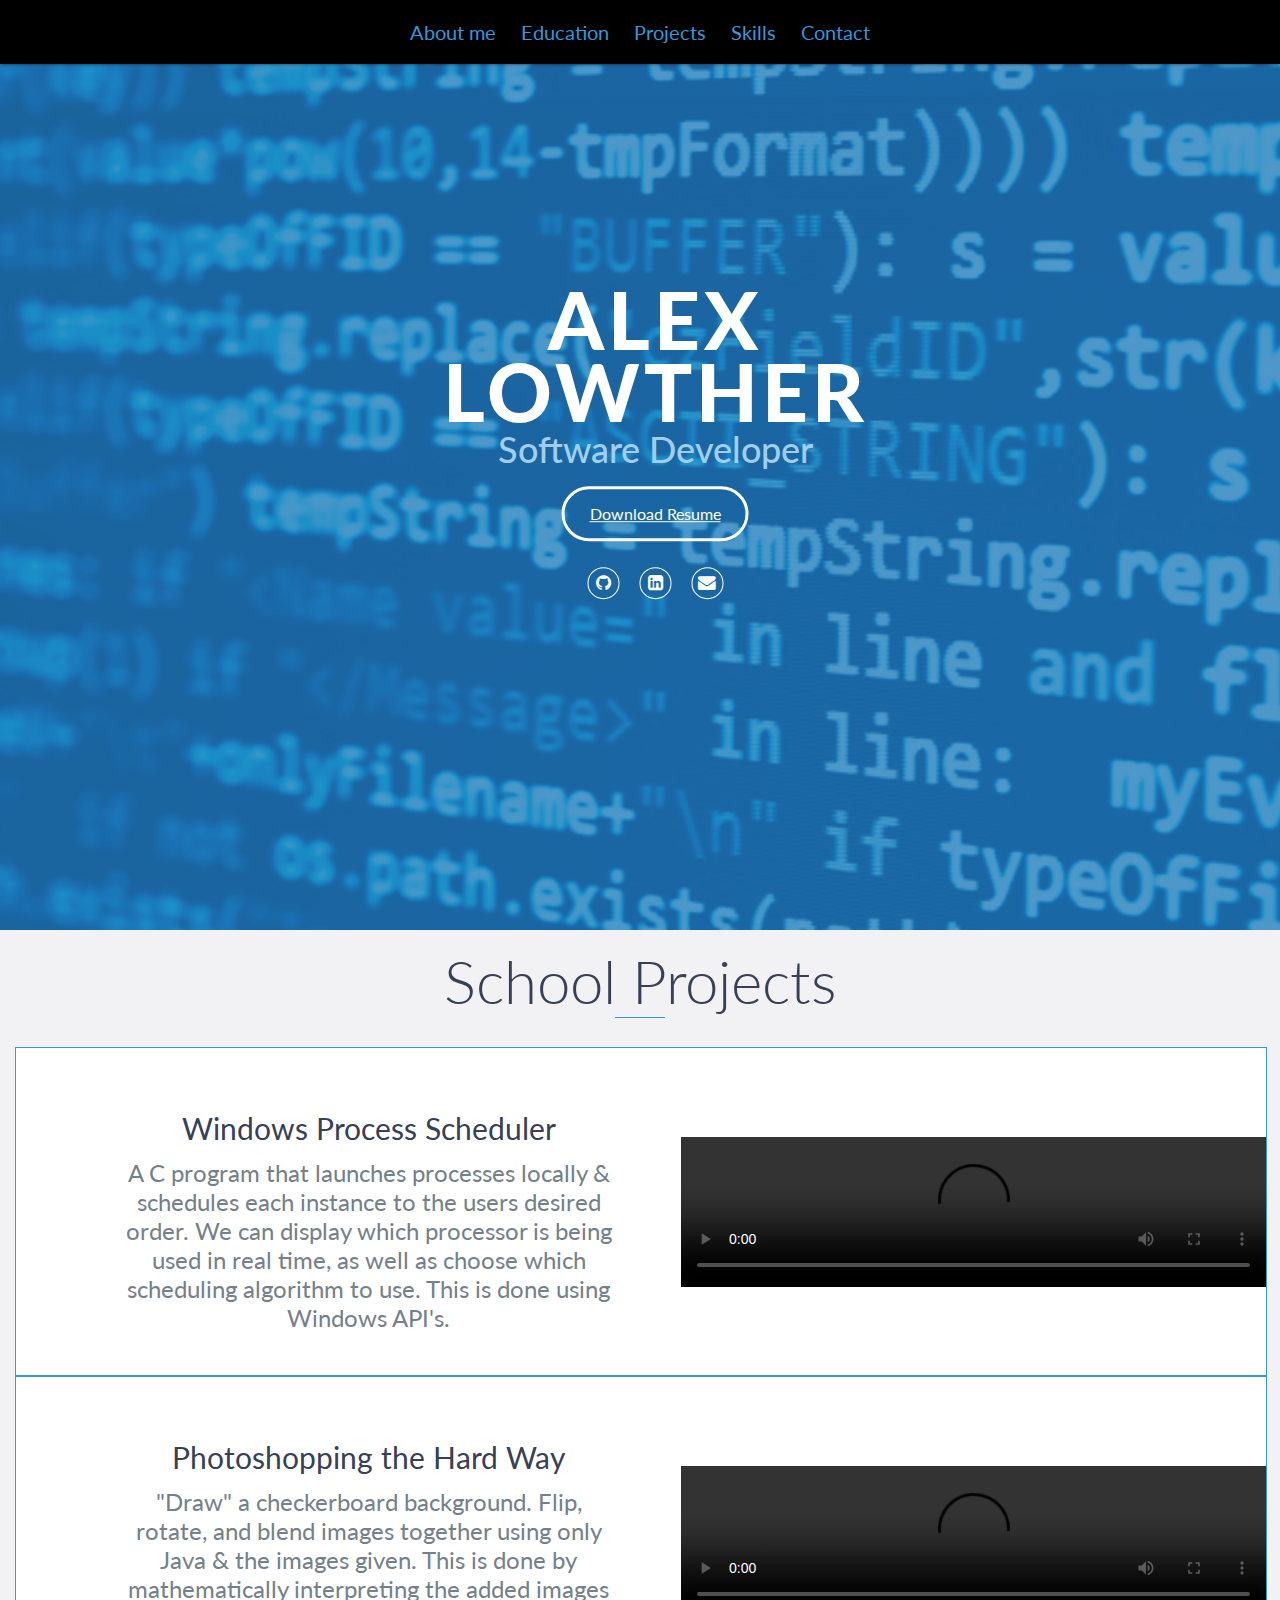
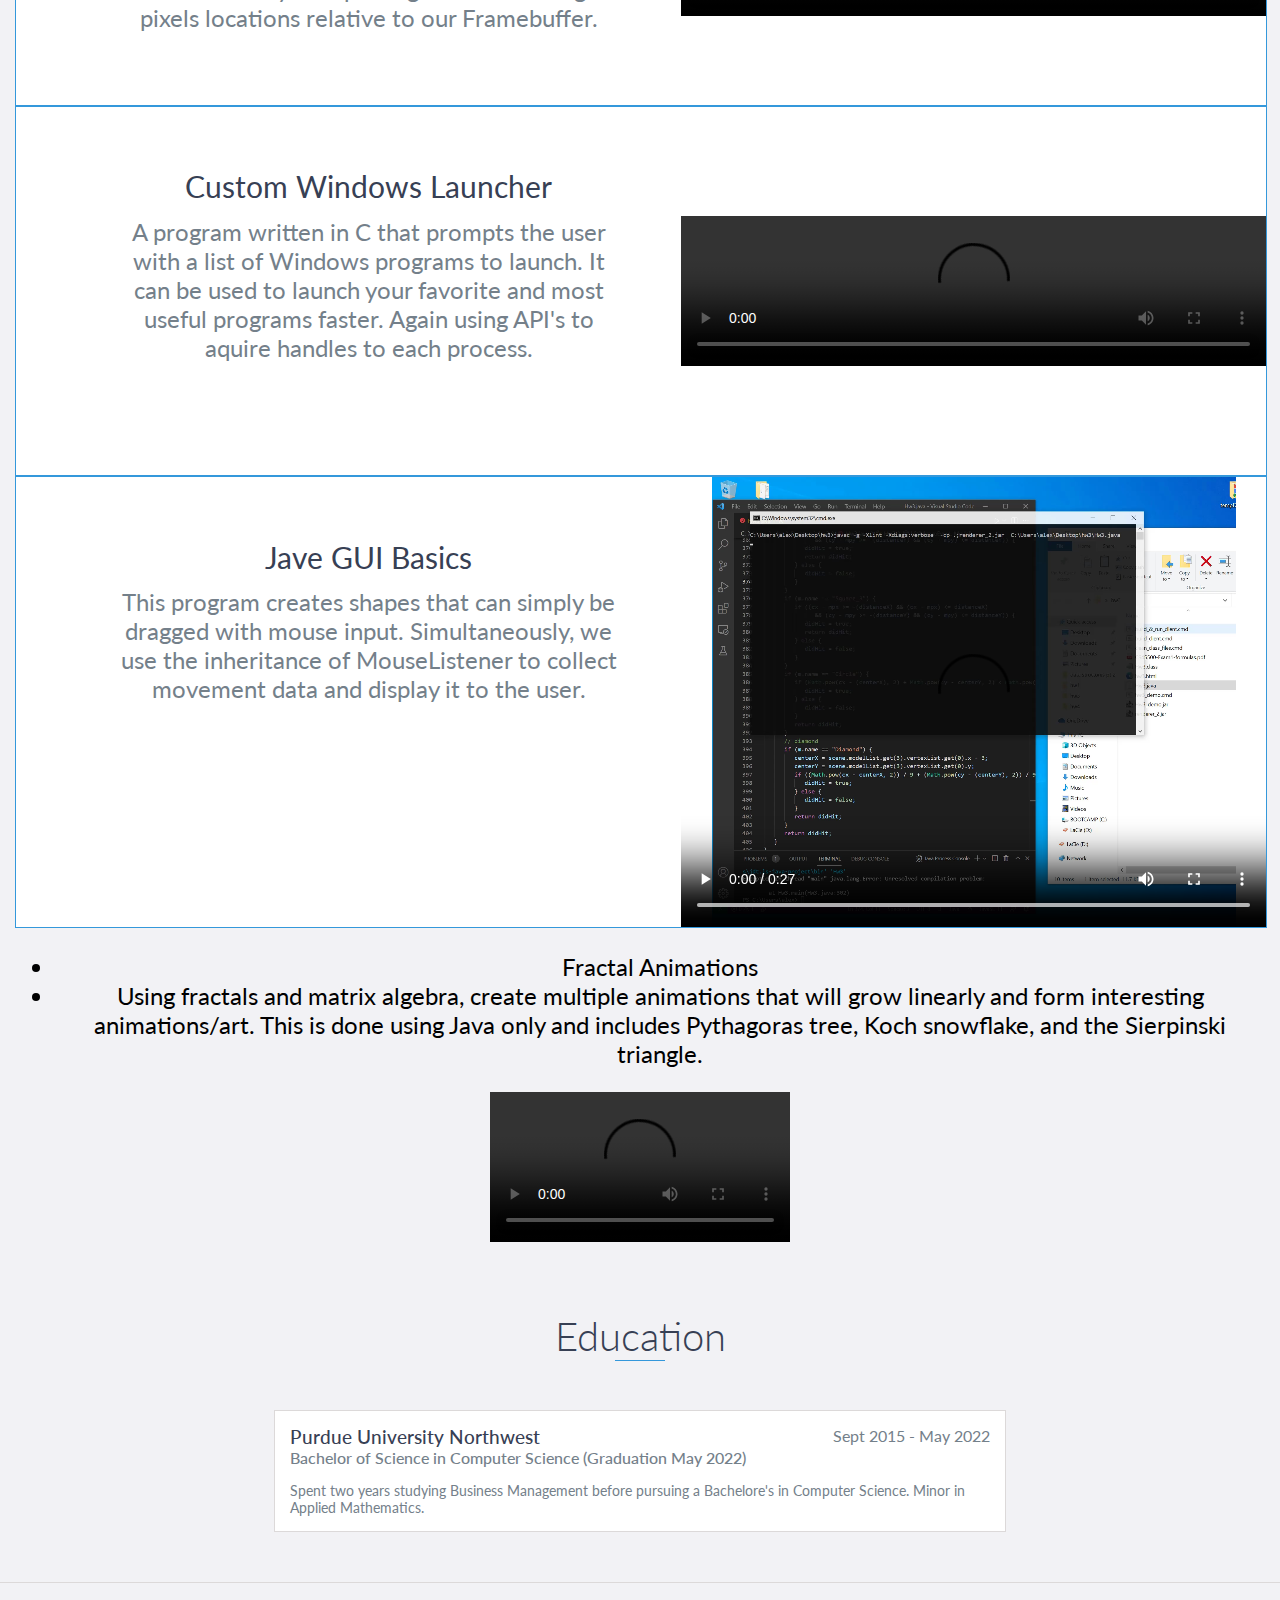
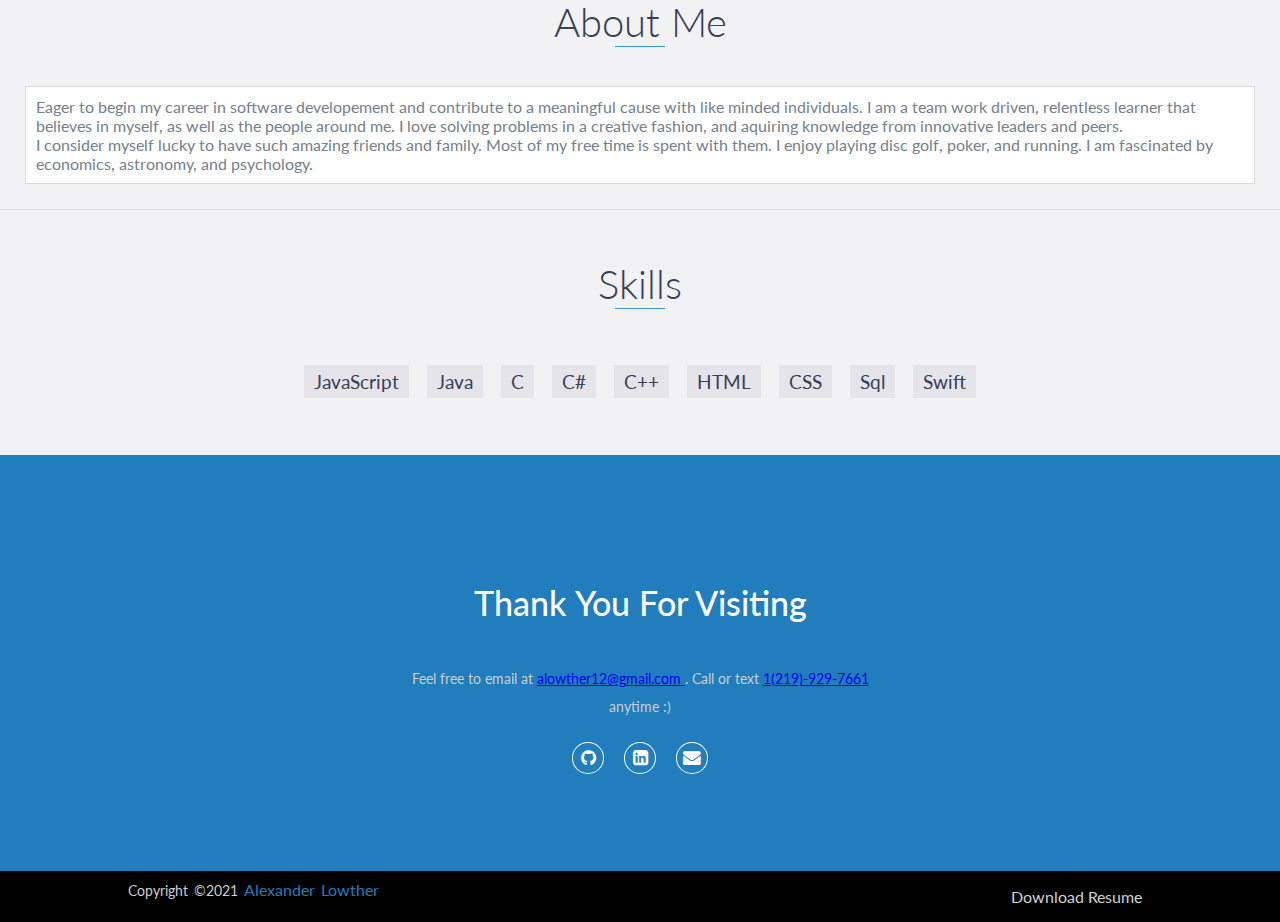
==== index.html @ 106b4886 "Update index.html" ====
<!DOCTYPE html>
<html class="no-js" lang="en">
<head>
    <meta charset="utf-8">
    <meta http-equiv="X-UA-Compatible" content="IE=edge">
    <meta name="viewport" content="width=device-width, initial-scale=1">
    <title>Student Portfolio Page</title>
	<link rel="shortcut icon" href="favicon.ico" type="image/x-icon">
	<link rel="icon" href="favicon.ico" type="image/x-icon">
    <link href="https://fonts.googleapis.com/css?family=Lato:300,400,700,900" rel="stylesheet">
    <link rel="stylesheet" href="libs/font-awesome/css/font-awesome.min.css">
    <link href="css/bootstrap.min.css" rel="stylesheet">
    <link href="styles.css" rel="stylesheet">
</head>

<body>
    <div id="mobile-menu-open" class="shadow-large">
        <i class="fa fa-bars" aria-hidden="true"></i>
    </div>
    <!-- End #mobile-menu-toggle -->
    <header>
        <div id="mobile-menu-close">
            <span>Close</span> <i class="fa fa-times" aria-hidden="true"></i>
        </div>
        <ul id="menu" class="shadow">
            <li>
                <a href="#about">About me</a>
            </li>
            <li>
                <a href="#education">Education</a>
            </li>
            <li>
                <a href="#projects">Projects</a>
            </li>
            <li>
                <a href="#skills">Skills</a>
            </li>
            <li>
                <a href="#contact">Contact</a>
            </li>
        </ul> 
    
    </header>


    <!-- End header -->

    <div id="lead">
        <div id="lead-content">
            <h1>Alex Lowther</h1>
            <h2>Software Developer</h2>
            <a href="/Users/Alex/Desktop/mySite/rez/lowther_alex_resume.pdf" download class="btn-rounded-white">Download Resume</a>
            <ul class="sociallist">
                
                <li><a href="https://github.com/alexander-lowther"><i class="fa fa-github" target="_blank"></i></a></li>
                <li><a href="https://www.linkedin.com/in/alexander-lowther-8b6502175/" target="_blank"><i class="fa fa-linkedin-square"></i></a></li>
                <li><a href="mailto: alowther12@gmail.com"><i class="fa fa-envelope"></i></a></li>
                <li></li>
                <li></li>
               </ul>
        </div>
        <!-- End #lead-content -->
        <div id="lead-overlay"></div>
        <!-- End #lead-down -->
    </div>


    <!-- End #lead -->
    <div id="projects" class="background-alt">
        <h2 class="heading">School Projects</h2>
        <div class="proj-container">
        <div class="container1">
            <ul class="left-info1">
                   <li>Windows Process Scheduler</li>
               <li>
                    A C program that launches processes locally & schedules each instance to the users desired order.
                       We can display which processor is being used in real time, as well as choose which scheduling algorithm to use.
                       This is done using Windows API's. 
                </li>
            </ul>
            <div class="video1">
                <video id="v1" controls>
                    <source src="vids/DemoScheduler.mp4" type="video/mp4">
                </video>
            </div>
        </div>
        <div class="container2">
            <ul class="left-info2">
                   <li> Photoshopping the Hard Way</li>
                   <li>"Draw" a checkerboard background. Flip, rotate, and blend images together using only Java & the images given.
                       This is done by mathematically interpreting the added images pixels locations relative to our Framebuffer.
                   </li>
            </ul>
            <div class="video2">
                <video id="v2" controls>
                    <source src="vids/hw1viddemo.mp4" type="video/mp4">
                </video>
            </div>
        </div>
        <div class="container3">
            <ul class="left-info3">
              <li>Custom Windows Launcher</li>
               <li> A program written in C that prompts the user with a list of Windows programs to launch.
                It can be used to launch your favorite and most useful programs faster. Again using API's to 
                aquire handles to each process.</li>
            </ul>
            <div class="video3">
                <video id="v3" controls>
                    <source src="vids/LauncherDemo.mp4" type="video/mp4">
                </video>
            </div>
        </div>
        <div class="container4">
            <ul class="left-info4">
                   <li>Jave GUI Basics</li>
                   <li> This program creates shapes that can simply be dragged with mouse input. 
                       Simultaneously, we use the inheritance of MouseListener to collect movement data and display 
                       it to the user.     
                   </li>
                </ul>
            <div class="video4">
                <video id="v4" controls>
                    <source src="vids/DragDemo.mp4" type="video/mp4">
                </video>
            </div>
        </div>
		  <div class="container5">
            <ul class="left-info5">
                   <li>Fractal Animations</li>
                   <li> 
                       Using fractals and matrix algebra, create multiple animations that will grow linearly and form interesting animations/art.
                       This is done using Java only and includes Pythagoras tree, Koch snowflake, and the Sierpinski triangle.
                   </li>
                </ul>
            <div class="video5">
                <video id="v5" controls>
                    <source src="vids/fractals.mp4" type="video/mp4">
                </video>
            </div>
        </div>
    </div>
    </div>
    <!-- End #projects -->

    <div id="education">
        <h2 class="heading">Education</h2>
        <div class="education-block">
            <h3>Purdue University Northwest</h3>
            <span class="education-date">Sept 2015 - May 2022</span>
            <h4>Bachelor of Science in Computer Science (Graduation May 2022)</h4>
            <p>
                Spent two years studying Business Management before pursuing a Bachelore's in Computer Science.
                Minor in Applied Mathematics.
            </p>
        </div>
        <!-- End .education-block -->

        <!-- End .education-block -->
    </div>

    <!-- End #education -->
    <div id="about">
            <h2 class="heading">About Me</h2>
            <div class="aboutcont">
                    <p>
                        Eager to begin my career in software developement and contribute to a meaningful cause 
                        with like minded individuals. I am a team work driven, relentless learner that believes in myself,
                        as well as the people around me. I love solving problems in a creative fashion, and aquiring knowledge 
                        from innovative leaders and peers. 
                    </p>
                    <p>
                        I consider myself lucky to have such amazing friends and family. Most of my free time is spent with them.
                        I enjoy playing disc golf, poker, and running. I am fascinated by economics, astronomy, and psychology.
                    </p>
            </div>
    </div>
    <!-- End #about -->

    <!-- End #experience -->

    <div id="skills">
        <h2 class="heading">Skills</h2>
        <ul>
            <li>JavaScript</li>
            <li>Java</li>
            <li>C</li>
            <li>C#</li>
            <li>C++</li>
            <li>HTML</li>
            <li>CSS</li>
            <li>Sql</li>
            <li>Swift</li>
        </ul>
    </div>
    <!-- End #skills -->

    <!-- End #contact -->
    <footer>
        <div id="contact">
        <div class="footer-content">
            <!--add all information -->
            <h3>Thank you for visiting</h3>
            <p>Feel free to email at <a href="mailto: alowther12@gmail.com">alowther12@gmail.com </a>. Call or text
           <a href="tel:219-929-7661"> 1(219)-929-7661 </a> anytime :)</p>
        <ul class="socials">
            <li><a href="https://github.com/alexander-lowther"><i class="fa fa-github" target="_blank"></i></a></li>
            <li><a href="https://www.linkedin.com/in/alexander-lowther-8b6502175/" target="_blank"><i class="fa fa-linkedin-square"></i></a></li>
            <li><a href="mailto: alowther12@gmail.com"><i class="fa fa-envelope"></i></a></li>
            <li></li>
            <li></li>
         </ul>
        
    <div class="footer-bottom">
            <!-- add all information -->
            <p>copyright &copy;2021 <a href="mailto: alowther12@gmail.com">Alexander Lowther</a> </p>
         <div class="footer-menu">
            <ul class="f-menu">
               <li><a href="/Users/Alex/Desktop/mySite/rez/lowther_alex_resume.pdf" download> Download Resume</a></li>
            </ul>
           </div>
        </div>
    </div>
</div>
    </footer>
  
    <!-- End footer -->
    <script src="https://alexander-lowther.github.io/script.js"></script>
</body>

</html>
---- styles.css ----
@import url(https://fonts.googleapis.com/css?family=Lato);
@import url(https://cdnjs.cloudflare.com/ajax/libs/font-awesome/4.6.3/css/font-awesome.css);
html {
    scroll-behavior: smooth !important;
}
body {
    font-family:'Lato', 
    sans-serif;
    font-size:16px;
    max-width: 100%;
    overflow-x: hidden;
    margin: 0;
    padding: 0;

}
body.active{
    overflow:hidden;
    z-index:-1
}
.no-js #experience-timeline>div{
    background:#fff;
    padding:10px;
    margin-bottom:10px;
    border:1px solid #dcd9d9
}.no-js #experience-timeline>div h3{
    font-size:1.5em;
    font-weight:300;
    color:#374054;
    display:inline-block;
    margin:0
}
.no-js #experience-timeline>div h4{
    font-size:1.2em;
    font-weight:300;
    color:#7e8890;
    margin:0 0 15px 0
}
.no-js #experience-timeline>div p{
    color:#74808a;
    font-size:0.9em;
    margin:0
}.no-js #experience-timeline:before,.no-js #experience-timeline:after{
    content:none
}@keyframes dropHeader{0%{transform:translateY(-100%)}100%{transform:translateY(0)}
}

header{
    position:absolute;
    top:0;left:0;right:0;
    text-align:right;
    font-size: 20px;
    z-index:10;
    animation-name:dropHeader;
    animation-iteration-count:1;
    animation-timing-function:ease;
    animation-duration:0.75s;
    background: black;
    
}

header ul{
    display:relative;
    text-align:center;
    padding:10px;
    margin:0;
    border-bottom-right-radius:4px;
    border-bottom-left-radius:4px;
    text-decoration: none;
}
header li{
    display:inline-block;
    text-decoration: none;
}
header a{
    display:block;
    color:#3498db;
    padding:10px;
    text-decoration: none;
}

header a:hover{
    color:#217dbb;
    text-decoration:none;
    background:#eee;
    border-radius:4px
}
header a:focus{
    color:#3498db;text-decoration:none}
header.active{
    display:block
}
header.sticky{
    position:fixed;
    z-index:999
}
#menu.active{
    display:block
}
#mobile-menu-open{display:none;cursor:pointer;position:fixed;right:15px;top:10px;color:#3498db;font-size:1.5em;z-index:20;padding:0 7px;border-radius:4px;background:#fff}
#mobile-menu-close{display:none;text-align:right;width:100%;background:#fff;font-size:1.5em;padding-right:15px;padding-top:10px;cursor:pointer;color:#3498db}
#mobile-menu-close span{font-size:0.5em;text-transform:uppercase}
#mobile-menu-close i{vertical-align:middle}footer{padding:50px 0}.copyright{padding-top:20px}.copyright p{margin:0;color:#74808a}.top{text-align:center}.top span{cursor:pointer;display:block;margin:15px auto 0 auto;width:35px;height:35px;border-radius:50%;border:3px solid #b9bfc4;text-align:center}.top i{color:#74808a}.social{text-align:right}.social ul{margin:5px 0 0 0;padding:0}
        .social li{display:inline-block;font-size:1.25em;list-style:none}.social a{display:block;color:#74808a;padding:10px}.social a:hover{color:#3498db}.btn-rounded-white{display:inline-block;color:#fff;padding:15px 25px;border:3px solid #fff;border-radius:30px;transition:.5s ease all}.btn-rounded-white:hover{color:#3498db;background:#fff;text-decoration:none}.shadow{box-shadow:0 1px 3px rgba(0,0,0,0.12),0 1px 2px rgba(0,0,0,0.24)}.shadow-large{box-shadow:0 3px 6px rgba(0,0,0,0.08),0 3px 6px rgba(0,0,0,0.15)}
.heading {
    position:relative;
    display:inline-block;
    font-size:2.5em;
    font-weight:300;
    margin:0 0 30px 0;
}

.heading:after{
        position:absolute;
        content:'';top:100%;height:1px;width:50px;
        left:0;right:0;margin:0 auto;background:#3498db}.background-alt{background:#f2f2f5}
#lead{
    width: 100%;
    position:relative;height:100vh;min-height:500px;max-height:1080px;
    background:url(images/coolCode.jpg);
    background-size:cover;padding:15px;overflow:hidden}#lead-content{position:absolute;z-index:10;top:50%;left:50%;transform:translate(-50%, -50%);text-align:center}#lead-content h1,#lead-content h2{margin:0}#lead-content h1{
        color:#fff;font-weight:900;font-size:5em;text-transform:uppercase;letter-spacing:0.05em;line-height:0.9em
    }
#lead-content h2{
    color:#a0cfee;font-weight:500;font-size:2.25em;margin-bottom:15px
}
#lead-overlay{position:absolute;height:100%;width:100%;top:0;right:0;bottom:0;left:0;background:rgba(33,125,187,0.8);z-index:1}#lead-down{position:absolute;left:0;right:0;width:100%;text-align:center;z-index:10;bottom:15px;color:#fff}    
.sociallist {
    padding-top: 10px;
    list-style: none;
    display: flex;
    align-items: center;
    justify-content: center;
    margin: 1rem 0 3rem 0;
  
}

.sociallist li{
    margin: 0 10px;
    display: inline-flex;
    
}

.sociallist a{
    text-decoration: none;
    color: #fff;
    border: 1.1px solid white;
    padding: 5px;
    border-radius: 50%;
    justify-content: center;
}

.sociallist a i{
    font-size: 1.1rem;
    width: 20px;
    transition: color .4s ease;
}

#about{
    padding:75px 15px;border-bottom:1px solid #dcd9d9;
    background: #f2f2f5;
    justify-content: center;
}
#about h2{
    color:#374054;
    font-size: 2.5em;
}
#about p{
    color:#74808a;margin:0
}
#experience{
    padding:50px 15px;text-align:center;border-bottom:1px solid #dcd9d9;
}
#experience h2{color:#374054}#experience-timeline{margin:30px auto 0 auto;position:relative;max-width:1000px}#experience-timeline:before{position:absolute;content:'';top:0;bottom:0;left:303px;right:auto;height:100%;width:3px;background:#3498db;z-index:0}#experience-timeline:after{position:absolute;content:'';width:3px;height:40px;background:#3498db;background:linear-gradient(to bottom, #3498db, rgba(52,152,219,0));top:100%;left:303px}.vtimeline-content{margin-left:350px;background:#fff;border:1px solid #e6e6e6;padding:15px;border-radius:3px;text-align:left}.vtimeline-content h3{font-size:1.5em;font-weight:300;color:#374054;display:inline-block;margin:0}.vtimeline-content h4{font-size:1.2em;font-weight:300;color:#7e8890;margin:0 0 15px 0}.vtimeline-content p{color:#74808a;font-size:0.9em;margin:0}.vtimeline-point{position:relative;display:block;margin-bottom:30px}.vtimeline-icon{position:relative;color:#fff;width:50px;height:50px;background:#3498db;border-radius:50%;float:left;z-index:99;margin-left:280px}.vtimeline-icon i{display:block;font-size:2em;margin-top:10px}.vtimeline-date{width:260px;text-align:right;position:absolute;left:0;top:10px;font-weight:300;color:#374054}

#education {
    color:#374054;
    padding:50px 15px 20px 15px;border-bottom:1px solid #dcd9d9;text-align:center;
    background: #f2f2f5;
}
#education h2{
    color:#374054;
    margin-bottom:50px;
}
.education-block{
    color:#374054;
    max-width:700px;margin:0 auto 30px auto;padding:15px;border:1px solid #dcd9d9;text-align:left;
    background: #fff;
}
.education-block h3{font-weight:500;float:left;margin:0;color:#374054}.education-block span{color:#74808a;float:right}.education-block h4{color:#74808a;clear:both;font-weight:500;margin:0 0 15px 0}.education-block p,.education-block ul{margin:0;color:#74808a;font-size:0.9em}.education-block ul{padding:0 0 0 15px}

#projects{
    padding:15px 15px;
    border: 5px;
    font-size: 1.5em;
    text-align:center;
}
#projects h2{
    color:#374054;
    display: inline-block;
    
}
.project {
    position:relative;
    max-width:900px;margin:0 auto 30px auto;
    overflow:hidden;
    background:#fff;
    border-radius:4px;
    
}
.proj-container {
    width:100%;
    height: 1800px;
    display: flex;
    flex-direction: column;
    justify-content: space-between;
}
.container1 {
    width: 100%;
    height: 400px;
    background:#fff;
    border:1px solid #3498db;
   
   
}
.container2 {
    width: 100%;
    height: 400px;
    background:#fff;
    border:1px solid #3498db;
}
.container3 {
    width: 100%;
    height: 450px;
    background:#fff;
    border:1px solid #3498db;
}
.container4 {
    width: 100%;
    height: 450px;
    background:#fff;
    border:1px solid #3498db;
}
.video1 {
    margin-left: 50%;   
    height: 100%;
    display: flex;
    justify-content: center;
    align-items: center;
}

#v1 {
    width: 100%;
    max-height: 400px;
}
.left-info1 {
    width: 50%; height: 100%; float: left; 
    list-style-type:none;
}
.left-info1 > :nth-child(1){
    font-size:1.25em;
    font-weight: 400;
    color:#374054;
    margin-top: 6%;
}
.left-info1 > :nth-child(2){
    font-weight:400;
    /* color:#374054;*/
     color:#74808a;
     padding-left: 10%;
     padding-right: 10%;
     text-align: left;
     margin-top: 2%;
     text-align:center;
}
.video2 {
    margin-left: 50%;   
    height: 100%;
    display: flex;
    justify-content: center;
    align-items: center;
}
#v2 {
    width: 100%;
    max-height: 400px;
}

.left-info2{
    width: 50%; height: 100%; float: left; 
    list-style-type:none;
}
.left-info2 > :nth-child(1){
    font-size:1.25em;
    font-weight: 400;
    color:#374054;
    margin-top: 6%;
}
.left-info2 > :nth-child(2){
    font-weight:400;
    /* color:#374054;*/
     color:#74808a;
     padding-left: 10%;
     padding-right: 10%;
     text-align: left;
     margin-top: 2%;
     text-align:center;
}
.video3 {
    margin-left: 50%;   
    height: 100%;
    display: flex;
    justify-content: center;
    align-items: center;
}
#v3 {
    width: 100%;
    max-height: 450px;
}

.left-info3{
    width: 50%; height: 100%; float: left; 
    list-style-type:none;
}
.left-info3 > :nth-child(1){
    font-size:1.25em;
    font-weight: 400;
    color:#374054;
    margin-top: 6%;
}
.left-info3 > :nth-child(2){
    font-weight:400;
    /* color:#374054;*/
     color:#74808a;
     padding-left: 10%;
     padding-right: 10%;
     text-align: left;
     margin-top: 2%;
     text-align:center;
}
.video4 {
    margin-left: 50%;   
    height: 100%;
    display: flex;
    justify-content: center;
    align-items: center;
}
#v4 {
    width: 100%;
    max-height: 450px;
}

.left-info4{
    width: 50%; height: 100%; float: left; 
    list-style-type:none;
}
.left-info4 > :nth-child(1){
    font-size:1.25em;
    font-weight: 400;
    color:#374054;
    margin-top: 6%;
}
.left-info4 > :nth-child(2){
    font-weight:400;
    /* color:#374054;*/
     color:#74808a;
     padding-left: 10%;
     padding-right: 10%;
     text-align: left;
     margin-top: 2%;
     text-align:center;
}
#about {
    background: #f2f2f5;  
    padding:15px 15px;
    text-align:center;
}
.aboutcont {
    margin: 10px;
    background:#fff;
    border: 1px solid #dcd9d9;
    color:#74808a;
    padding: 10px;
    text-align: left;
}
.about p{
    text-align:left; 

}
#skills{padding:50px 15px;text-align:center;
    background: #f2f2f5;
}
#skills h2{color:#374054;margin-bottom:50px}#skills ul{display:block;margin:0 auto;padding:0;max-width:800px}#skills li{display:inline-block;margin:7px;padding:5px 10px;color:#374054;background:#e4e4ea;list-style:none;cursor:default;font-size:1.2em}#contact{padding:50px 15px;background:#217dbb;text-align:center}#contact h2{margin:0 0 15px 0;color:#fff;font-weight:500}#contact-form{max-width:500px;margin:0 auto}#contact-form input,#contact-form textarea{display:block;width:100%;padding:10px;border-radius:4px;border:none;margin-bottom:10px;background:#1d6fa5;color:#fff;transition:.5s ease all}#contact-form input::-webkit-input-placeholder,#contact-form textarea::-webkit-input-placeholder{color:#fff}#contact-form input:-moz-placeholder,#contact-form textarea:-moz-placeholder{color:#fff;opacity:1}#contact-form input::-moz-placeholder,#contact-form textarea::-moz-placeholder{color:#fff;opacity:1}#contact-form input:-ms-input-placeholder,#contact-form textarea:-ms-input-placeholder{color:#fff}#contact-form input:focus,#contact-form textarea:focus{outline:none;background:#16527a}#contact-form textarea{height:150px;resize:none}#contact-form button{display:block;width:100%;background:#fff;border-radius:4px;padding:5px 10px;border:none;color:#3498db;font-weight:700;box-shadow:0 1px 3px rgba(0,0,0,0.12),0 1px 2px rgba(0,0,0,0.24);transition:.5s ease all}#contact-form button:hover{box-shadow:0 10px 20px rgba(0,0,0,0.19),0 6px 6px rgba(0,0,0,0.23)}.optional-section{padding:50px 15px;text-align:center;border-top:1px solid #dcd9d9}.optional-section h2{color:#374054}.optional-section-block{max-width:700px;margin:0 auto 30px auto;padding:15px;border:1px solid #dcd9d9;background:#fff;text-align:left}.optional-section-block h3{font-weight:500;margin:0 0 15px 0;color:#374054}.optional-section-block h4{color:#74808a;clear:both;font-weight:500;margin:0 0 15px 0}.optional-section-block p,.optional-section-block ul{margin:0 0 15px 0;color:#74808a;font-size:0.9em}.optional-section-block ul{padding:0 0 0 15px}@media only screen and (max-width: 750px){#experience-timeline:before,#experience-timeline:after{left:23px}.vtimeline-date{width:auto;text-align:left;position:relative;margin-bottom:15px;display:block;margin-left:70px}.vtimeline-icon{margin-left:0}.vtimeline-content{margin-left:70px}}@media only screen and (max-width: 992px){#lead{height:auto;min-height:auto;max-height:auto;padding:100px 15px}#lead-content{position:relative;transform:none;left:auto;top:auto}#lead-content h1{font-size:3em}#lead-content h2{font-size:1.75em}


}@media only screen and (max-width: 768px){header{position:fixed;display:none;z-index:999;animation:none;bottom:0;height:100%}#mobile-menu-open,#mobile-menu-close{display:block}#menu{height:100%;overflow-y:auto;box-shadow:none;border-radius:0;width:100%}#menu li{display:block;margin-bottom:10px}#lead-content h1{font-size:2em}
#lead-content h2{font-size:1.3em}#lead-content a{padding:10px 20px}#lead-down{display:none}
.education-block h3,.education-block span{
    float:none;
   }
}
@media only screen and (max-width: 480px){
#lead-content h1{
    font-size:1.5em
}
#lead-content h2{
    font-size:1em
}
#lead-content a{
    font-size:0.9em;
    padding:5px 10px;
   }
} 

footer {
    bottom: 0;
    left: 0;
    right: 0;
    background: #217dbb;
    height: auto;
    width: 100vw;
    padding-top: 40px;
    color: #fff;
    position: relative;
    
}
.contact {
    background-color: #217dbb;
}
.footer-content{
    display: flex;
    align-items: center;
    justify-content: center;
    flex-direction: column;
    text-align: center;
    position: flex;
    background-color: #217dbb;
}

.footer-content h3{
    font-size: 2.1rem;
    font-weight: 500;
    text-transform: capitalize;
    line-height: 3rem;
}
.footer-content p{
    max-width: 500px;
    margin: 5px auto;
    line-height: 28px;
    font-size: 14px;
    color: #cacdd2;
}

.socials{
    list-style: none;
    display: flex;
    align-items: center;
    justify-content: center;
    margin: 1rem 0 3rem 0;
    background-color: #217dbb;
}

.socials li{
    margin: 0 10px;
    display: inline-flex;
    background-color: #217dbb;
}

.socials a{
    text-decoration: none;
    color: #fff;
    border: 1.1px solid white;
    padding: 5px;
    border-radius: 50%;
    justify-content: center;
}

.socials a i{
    font-size: 1.1rem;
    width: 20px;
    transition: color .4s ease;
}

.socials a:hover i{
    color: black;
}
.footer-bottom{
    background: #000;
    width: 100vw;
    text-align: center;
    display: inline-flex;
    position: absolute;
    bottom: 0;
    background-color: black;
}

.footer-bottom p{
    float: left;
    font-size: 14px;
    word-spacing: 2px;
    text-transform: capitalize;
    bottom: 0;
    margin-left: 10%;
 }
 .footer-bottom p a{
   color:#217dbb;
   font-size: 16px;
   text-decoration: none;
   bottom: 0;
 }
 .footer-bottom span{
     text-transform: uppercase;
     opacity: .4;
     font-weight: 200;
     
 }

 .footer-menu{
    float: right;
    padding-right: 10%;
  }
  
  .footer-menu ul{
    display: flex;
  }
  
  .footer-menu ul li{
  padding-right: 10px;
  display: block;
  }
  
  .footer-menu ul li a{
    color: #cfd2d6;
    text-decoration: none;
  }
  
  .footer-menu ul li a:hover{
    color: #217dbb;
  }

  @media (max-width:500px) {
    .footer-menu ul{
      display: flex;
      margin-top: 10px;
      margin-bottom: 20px;
    }
}
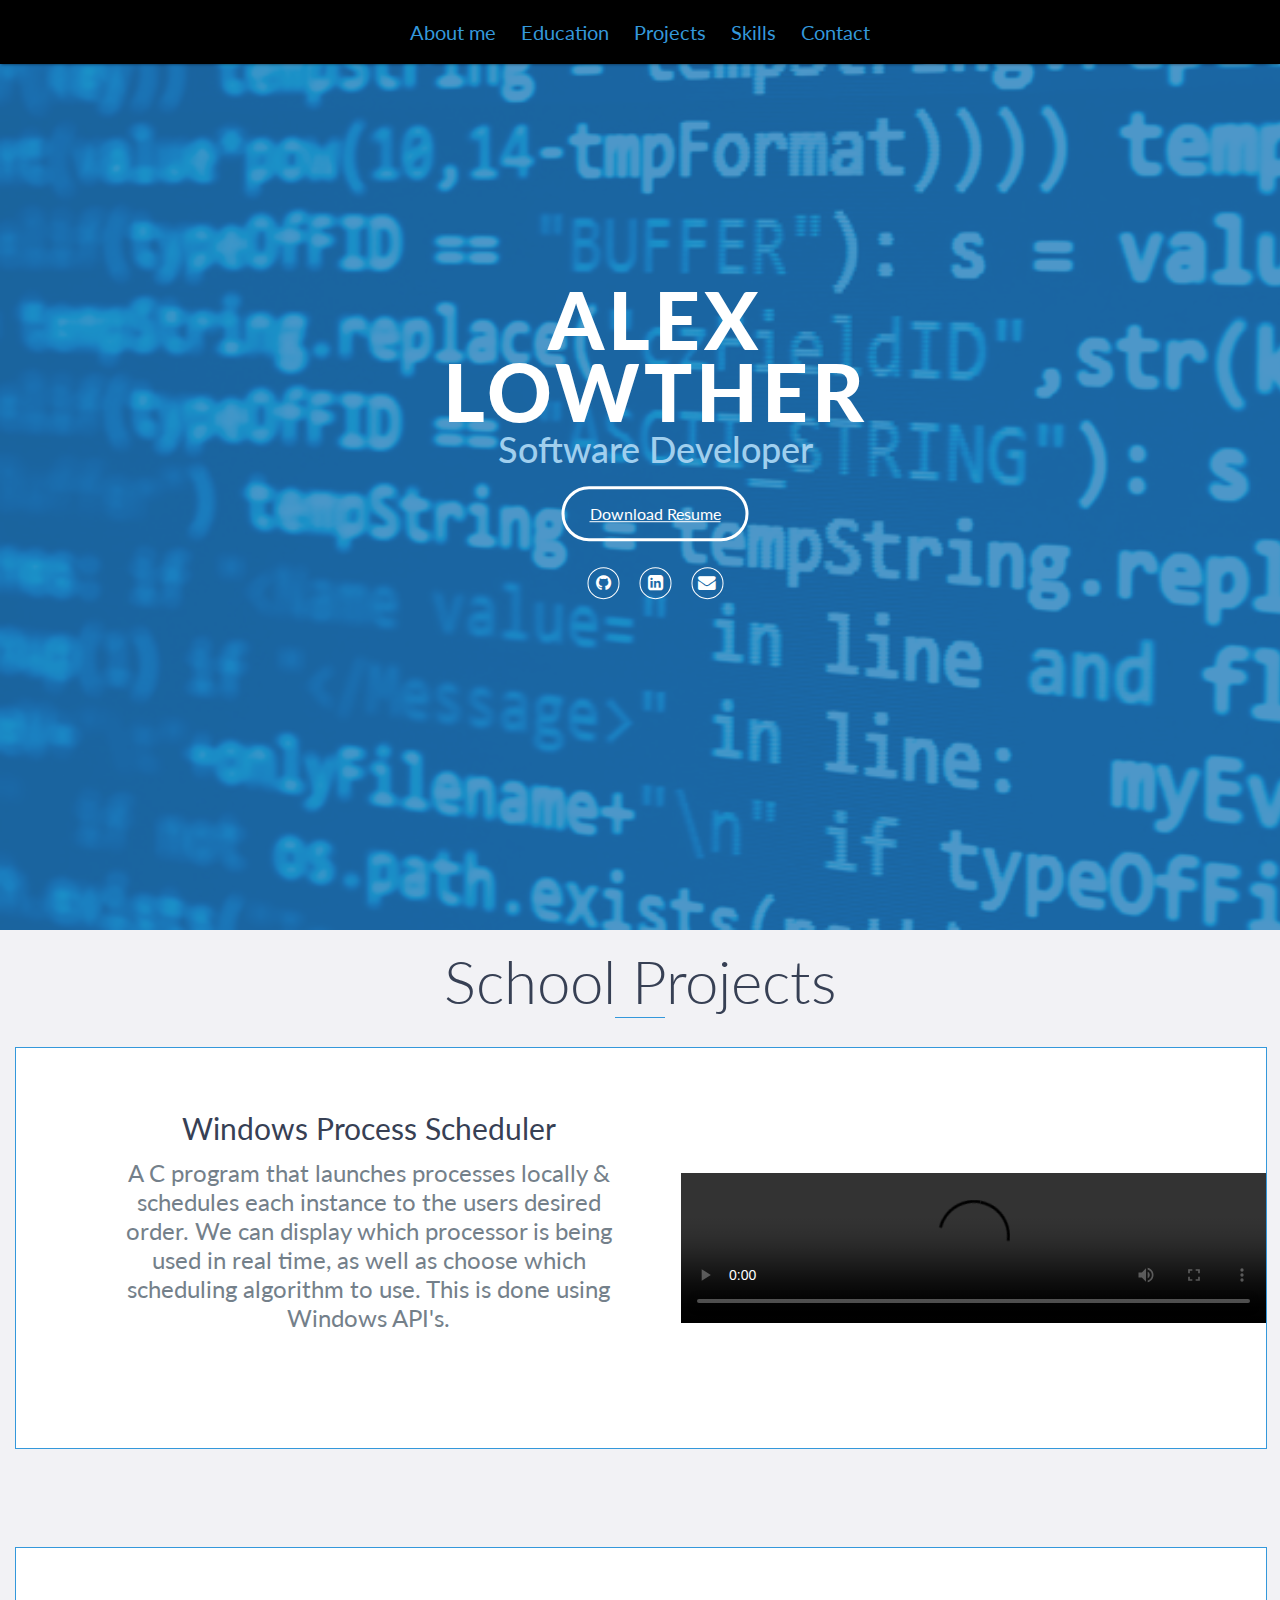
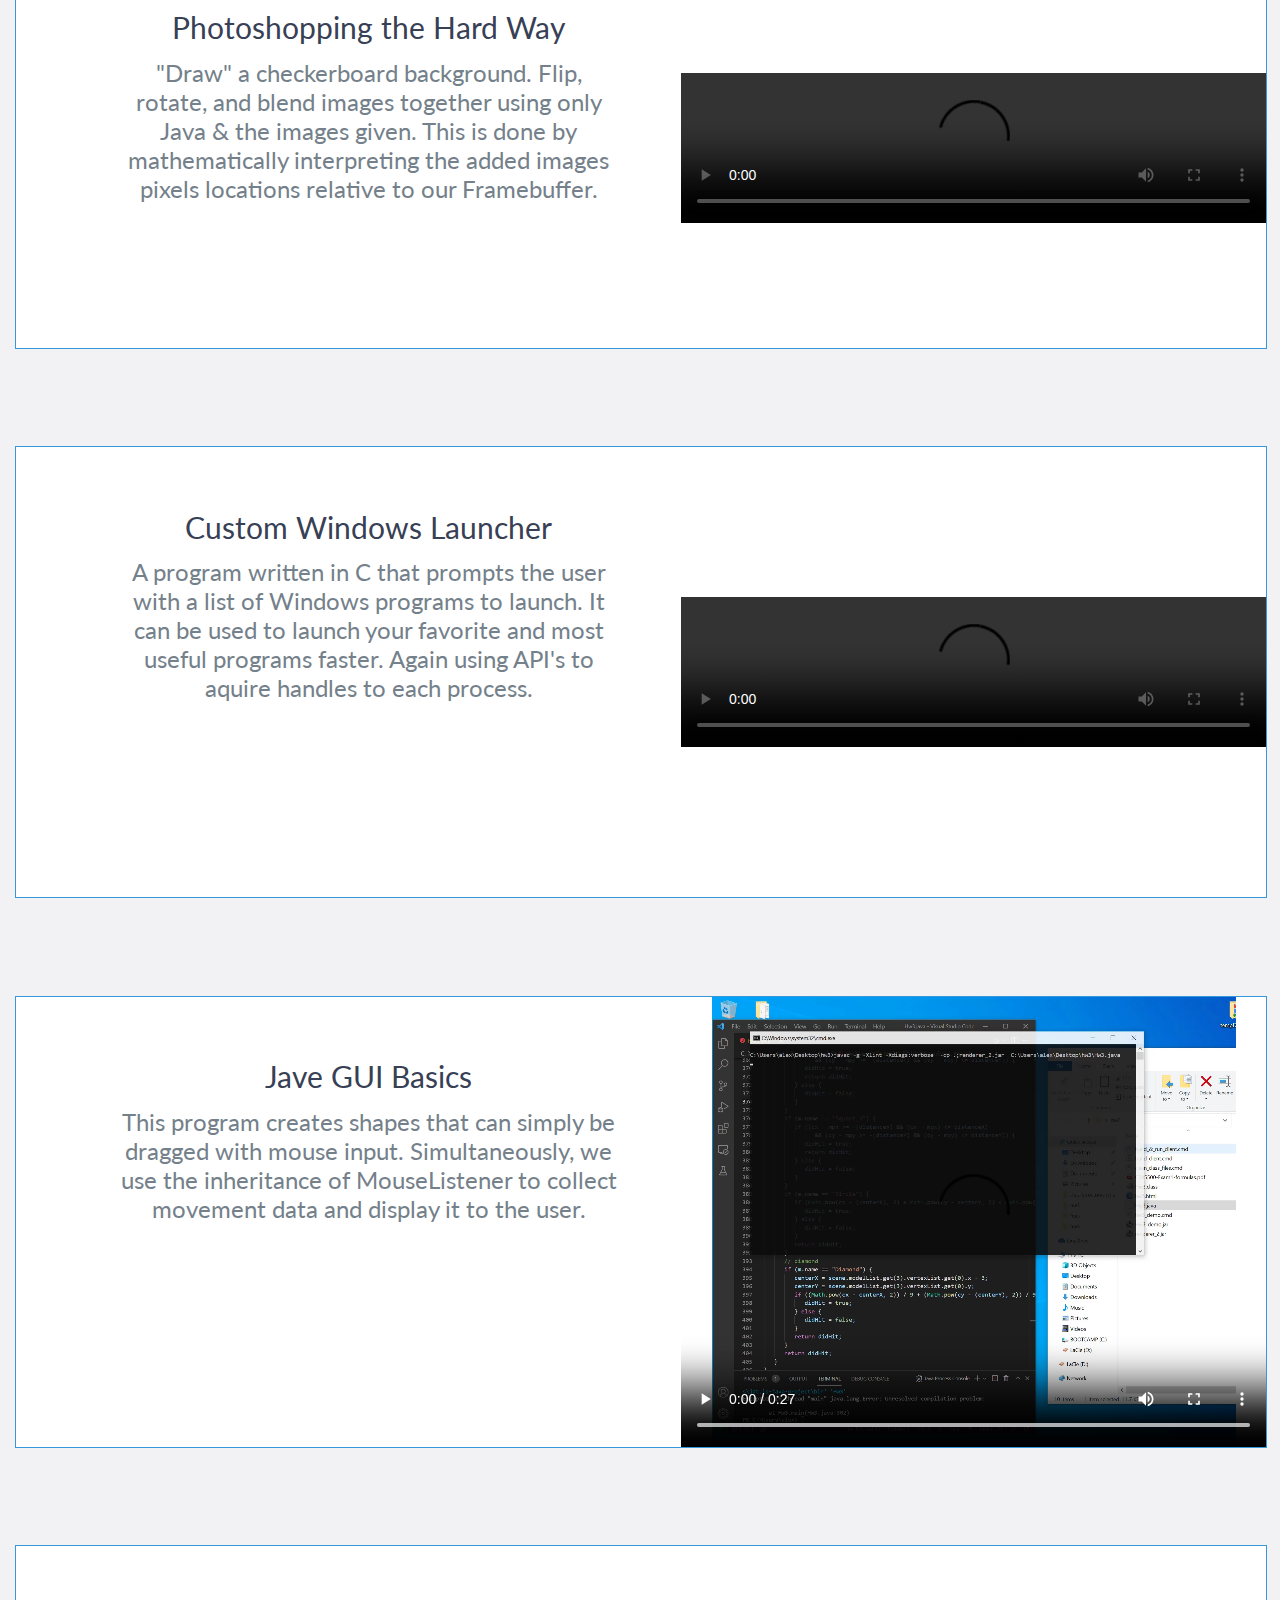
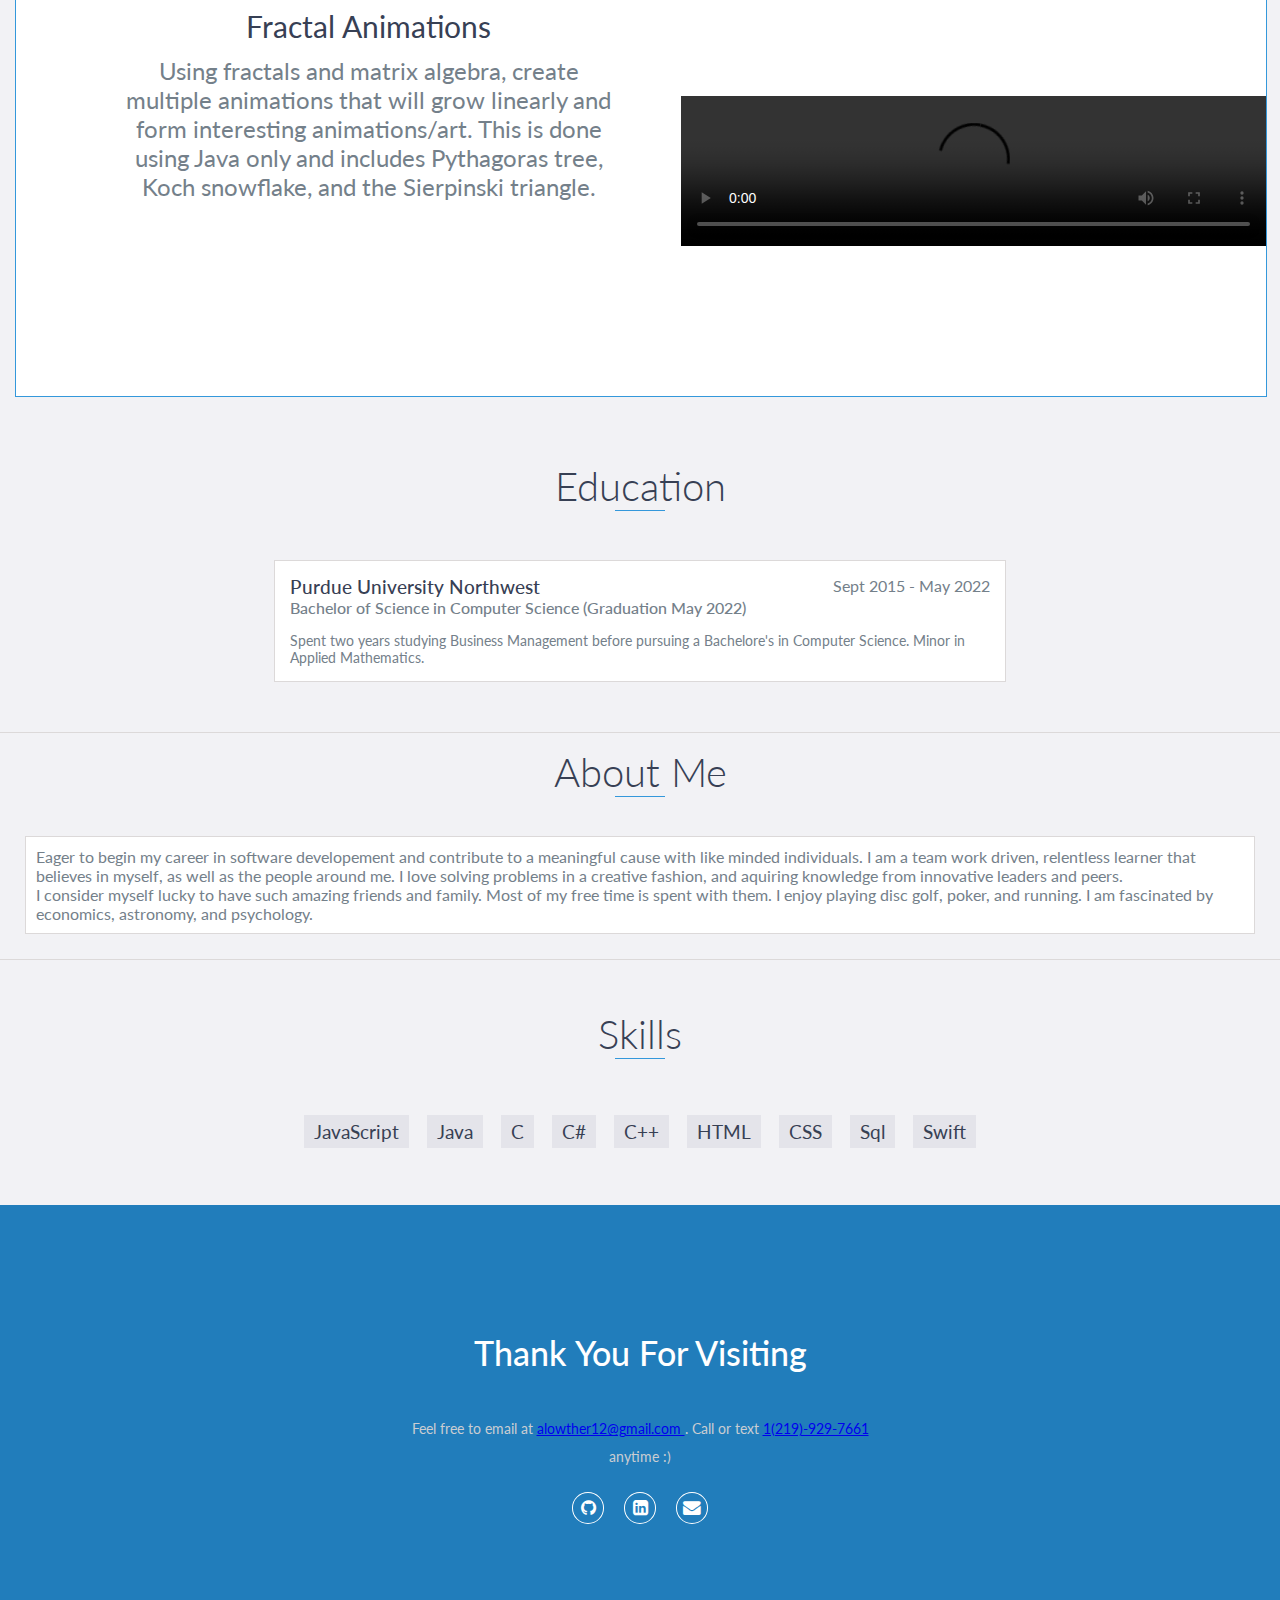
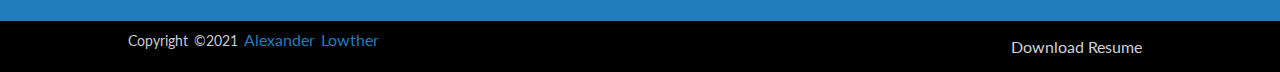
==== commit 2d523fa2: "Update index.html" ====
--- a/index.html
+++ b/index.html
@@ -49,7 +49,7 @@
         <div id="lead-content">
             <h1>Alex Lowther</h1>
             <h2>Software Developer</h2>
-            <a href="/Users/Alex/Desktop/mySite/rez/lowther_alex_resume.pdf" download class="btn-rounded-white">Download Resume</a>
+            <a href="/Users/Alex/Desktop/mySite/Lowther-resume.pdf" download class="btn-rounded-white">Download Resume</a>
             <ul class="sociallist">
                 
                 <li><a href="https://github.com/alexander-lowther"><i class="fa fa-github" target="_blank"></i></a></li>
@@ -215,7 +215,7 @@
             <p>copyright &copy;2021 <a href="mailto: alowther12@gmail.com">Alexander Lowther</a> </p>
          <div class="footer-menu">
             <ul class="f-menu">
-               <li><a href="/Users/Alex/Desktop/mySite/rez/lowther_alex_resume.pdf" download> Download Resume</a></li>
+               <li><a href="/Users/Alex/Desktop/mySite/Lowther-resume.pdf" download> Download Resume</a></li>
             </ul>
            </div>
         </div>
--- a/styles.css
+++ b/styles.css
@@ -210,7 +210,7 @@
 }
 .proj-container {
     width:100%;
-    height: 1800px;
+    height: 2550px;
     display: flex;
     flex-direction: column;
     justify-content: space-between;
@@ -236,6 +236,12 @@
     border:1px solid #3498db;
 }
 .container4 {
+    width: 100%;
+    height: 450px;
+    background:#fff;
+    border:1px solid #3498db;
+}
+.container5 {
     width: 100%;
     height: 450px;
     background:#fff;
@@ -360,6 +366,38 @@
     margin-top: 6%;
 }
 .left-info4 > :nth-child(2){
+    font-weight:400;
+    /* color:#374054;*/
+     color:#74808a;
+     padding-left: 10%;
+     padding-right: 10%;
+     text-align: left;
+     margin-top: 2%;
+     text-align:center;
+}
+.video5 {
+    margin-left: 50%;   
+    height: 100%;
+    display: flex;
+    justify-content: center;
+    align-items: center;
+}
+#v5 {
+    width: 100%;
+    max-height: 450px;  
+}
+
+.left-info5{
+    width: 50%; height: 100%; float: left; 
+    list-style-type:none;
+}
+.left-info5 > :nth-child(1){
+    font-size:1.25em;
+    font-weight: 400;
+    color:#374054;
+    margin-top: 6%;
+}
+.left-info5 > :nth-child(2){
     font-weight:400;
     /* color:#374054;*/
      color:#74808a;
@@ -543,4 +581,4 @@
       margin-top: 10px;
       margin-bottom: 20px;
     }
-}+}
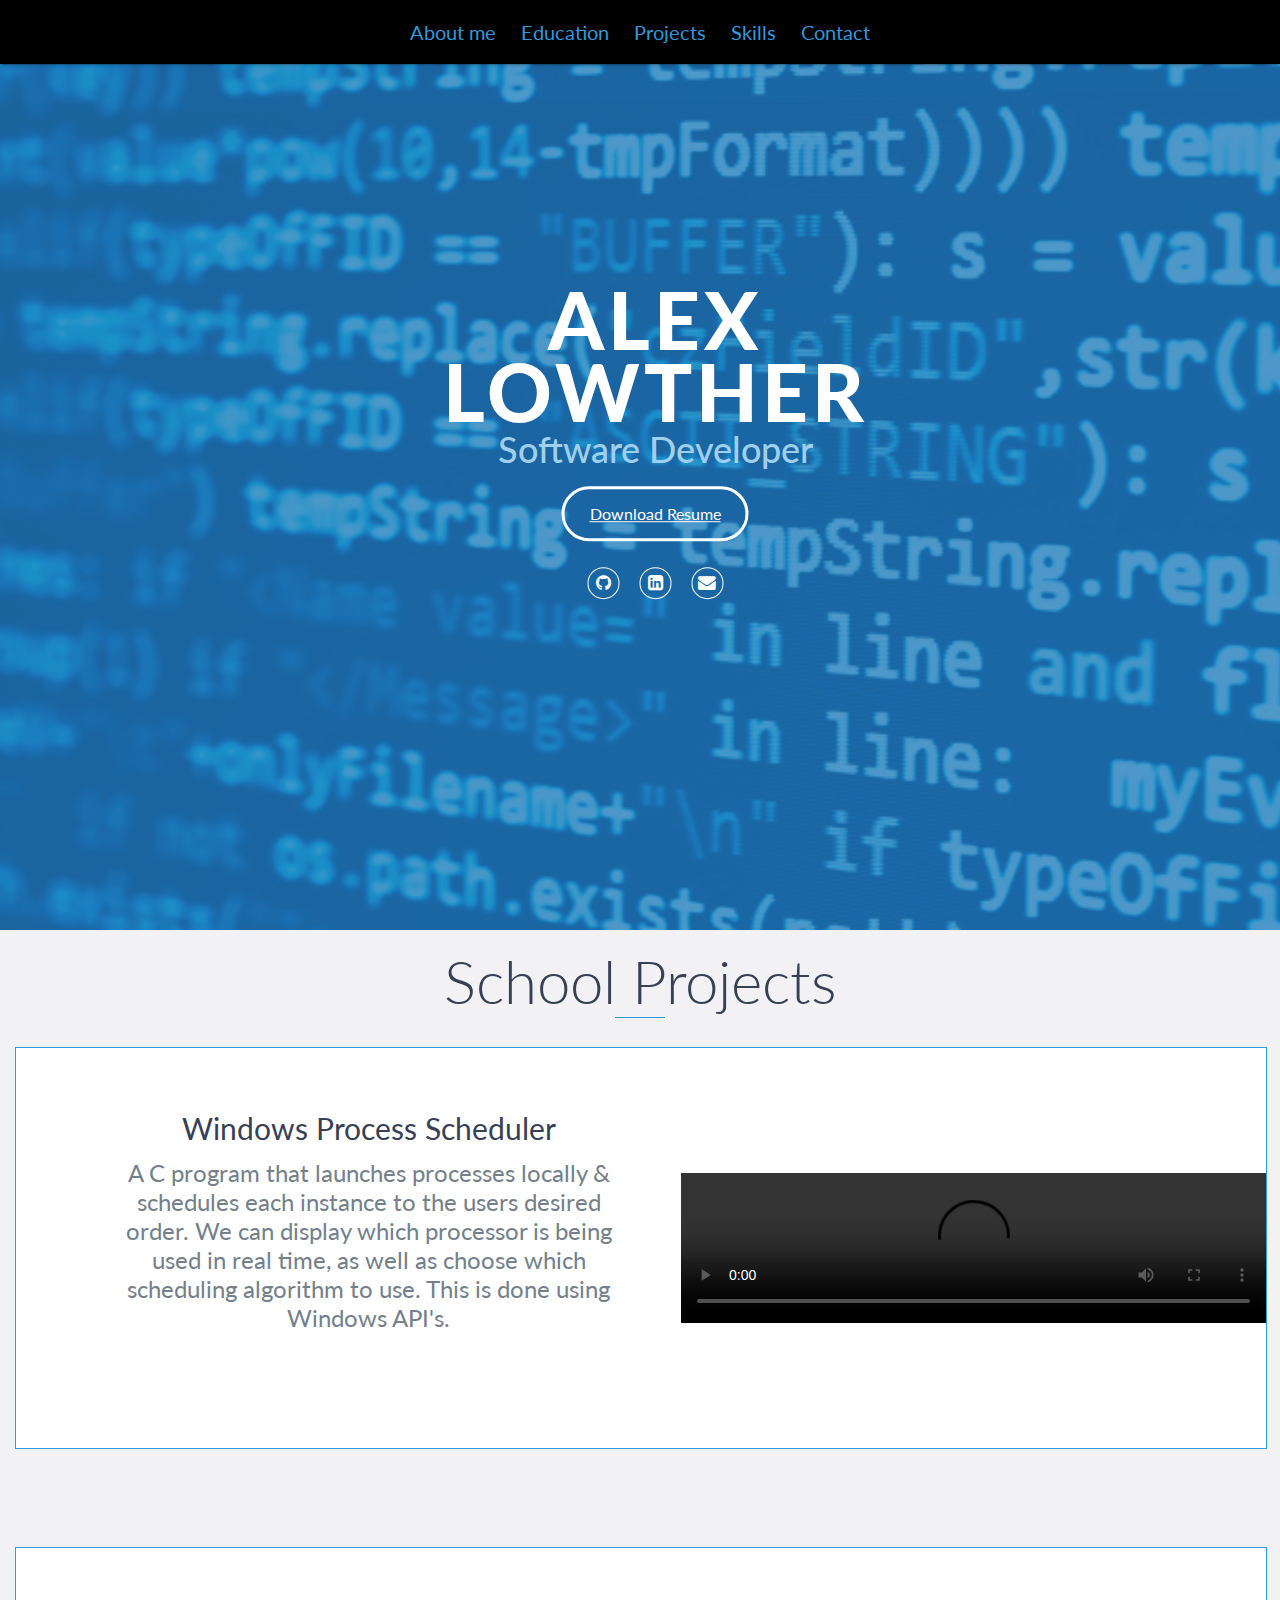
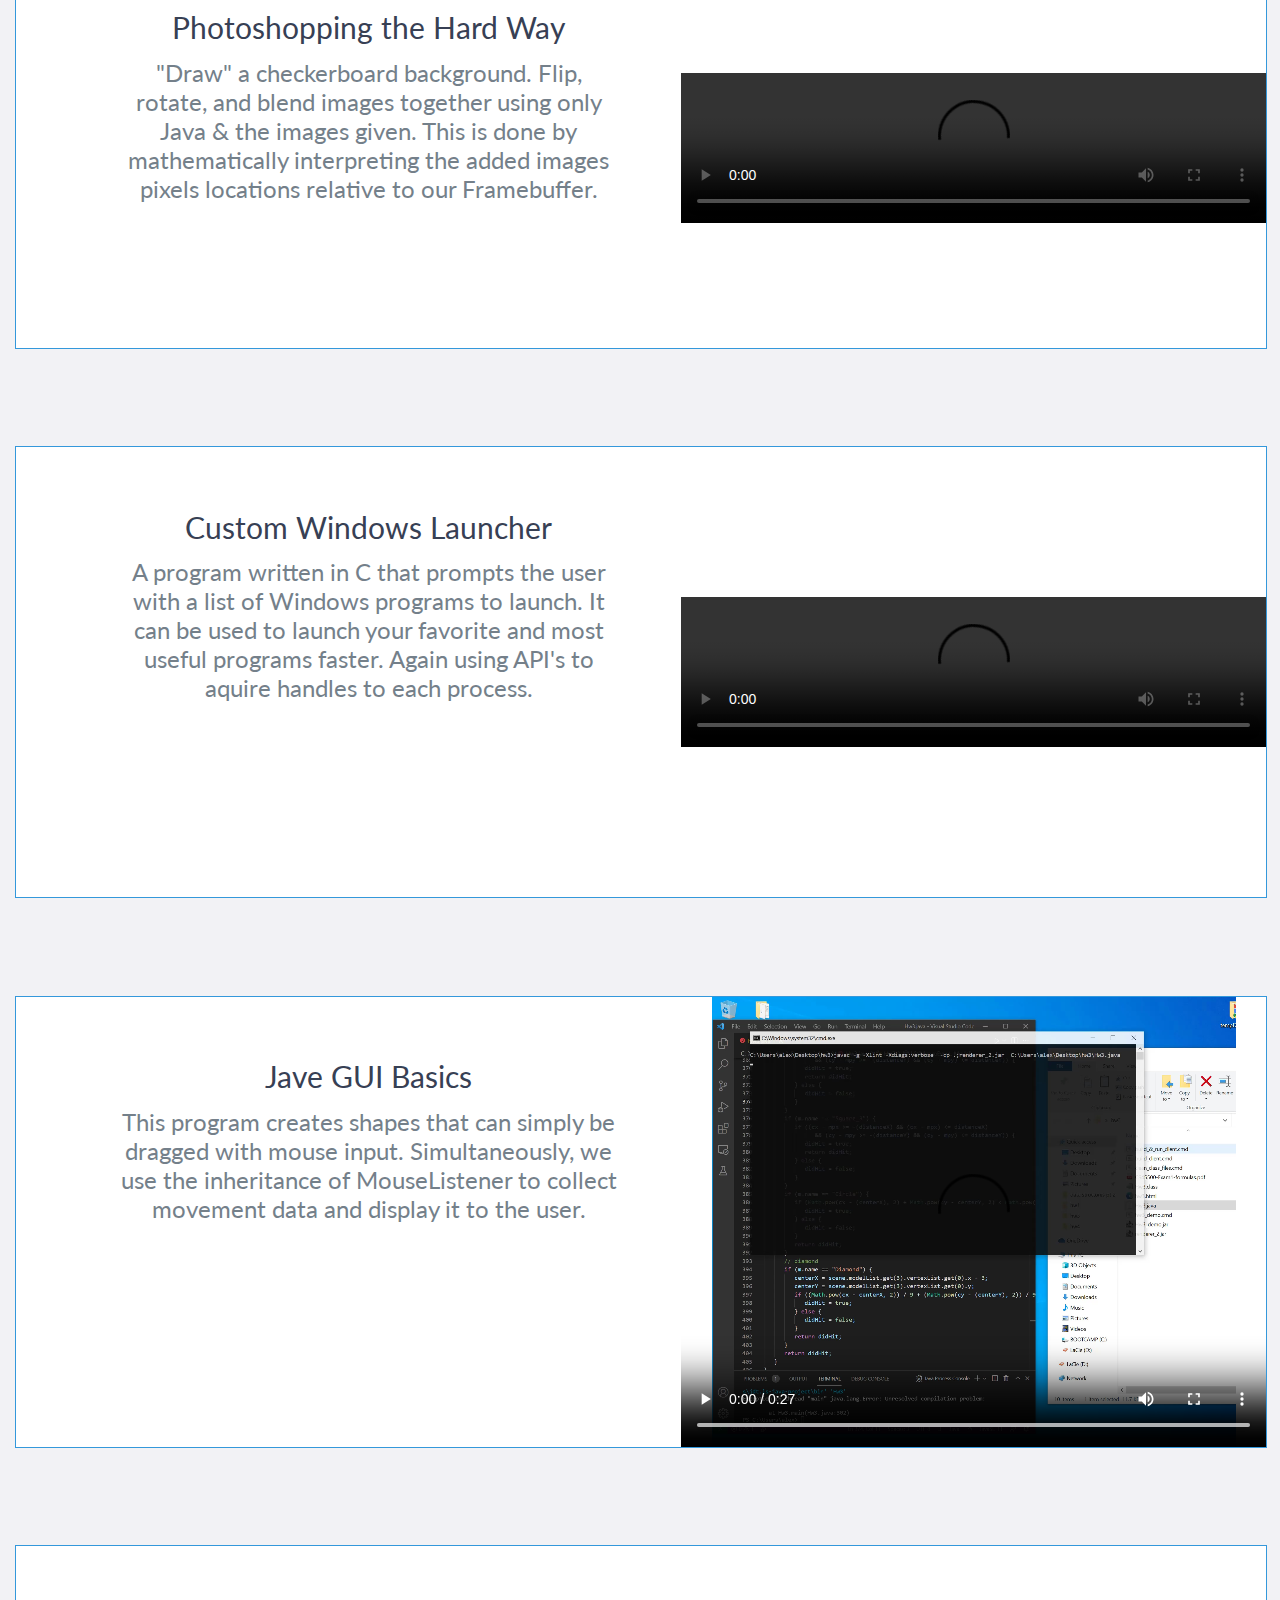
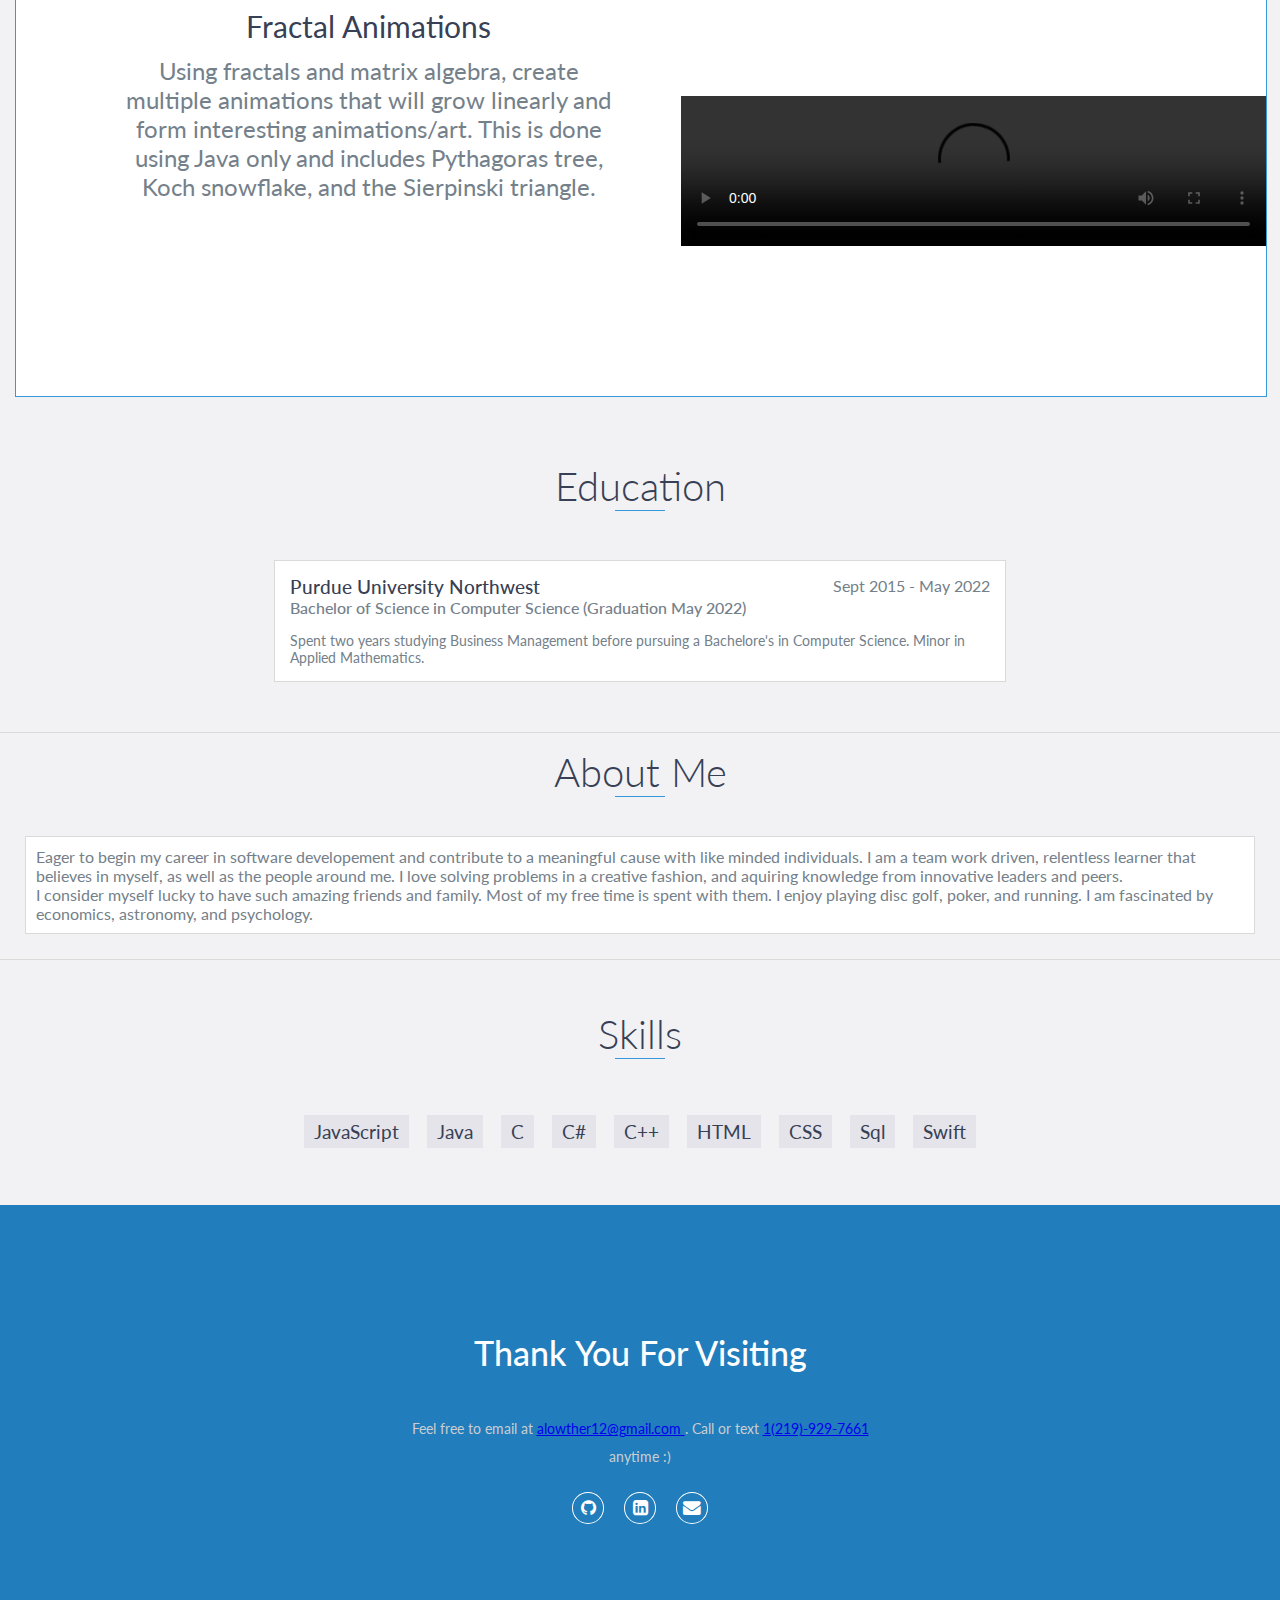
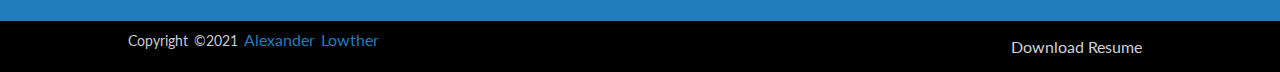
==== commit f9ab2fac: "Update index.html" ====
--- a/index.html
+++ b/index.html
@@ -49,7 +49,7 @@
         <div id="lead-content">
             <h1>Alex Lowther</h1>
             <h2>Software Developer</h2>
-            <a href="/Users/Alex/Desktop/mySite/Lowther-resume.pdf" download class="btn-rounded-white">Download Resume</a>
+            <a href="/Users/Alex/Desktop/mySite/rez/Lowther-resume.pdf" download class="btn-rounded-white">Download Resume</a>
             <ul class="sociallist">
                 
                 <li><a href="https://github.com/alexander-lowther"><i class="fa fa-github" target="_blank"></i></a></li>
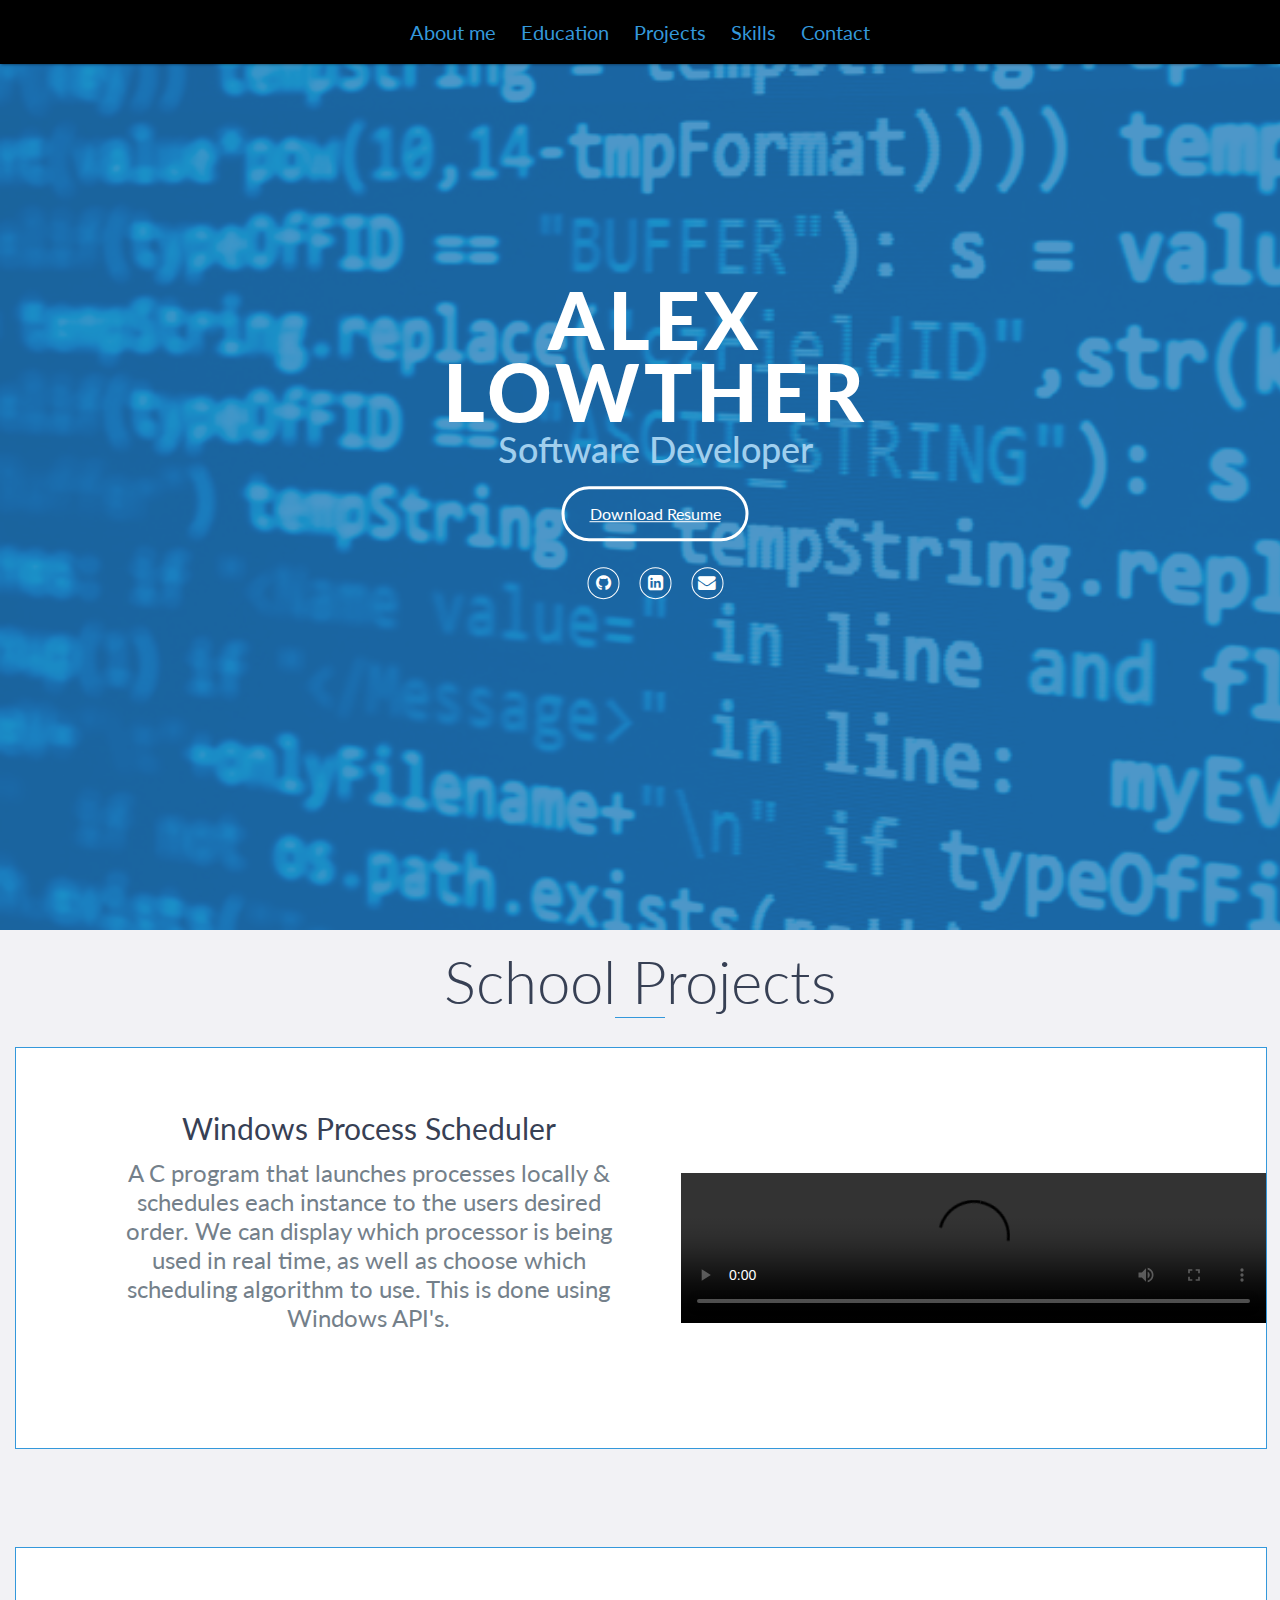
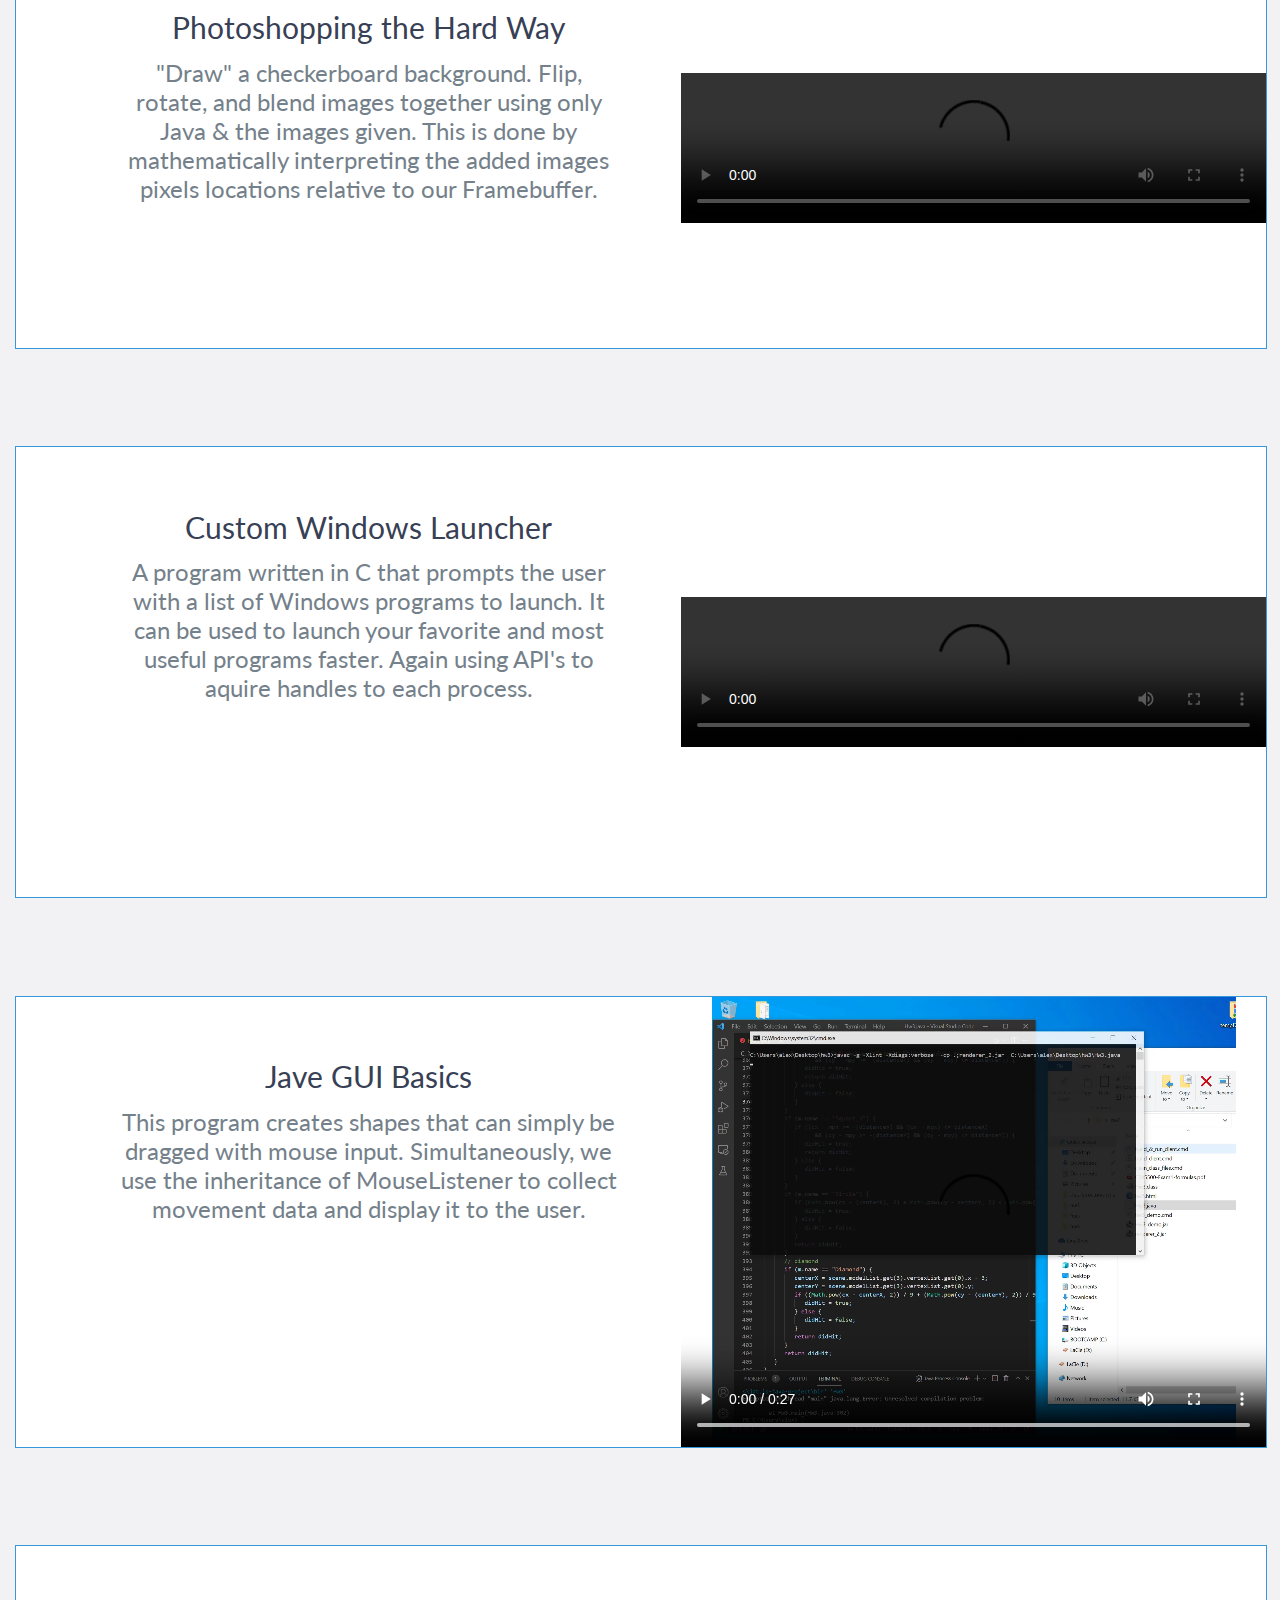
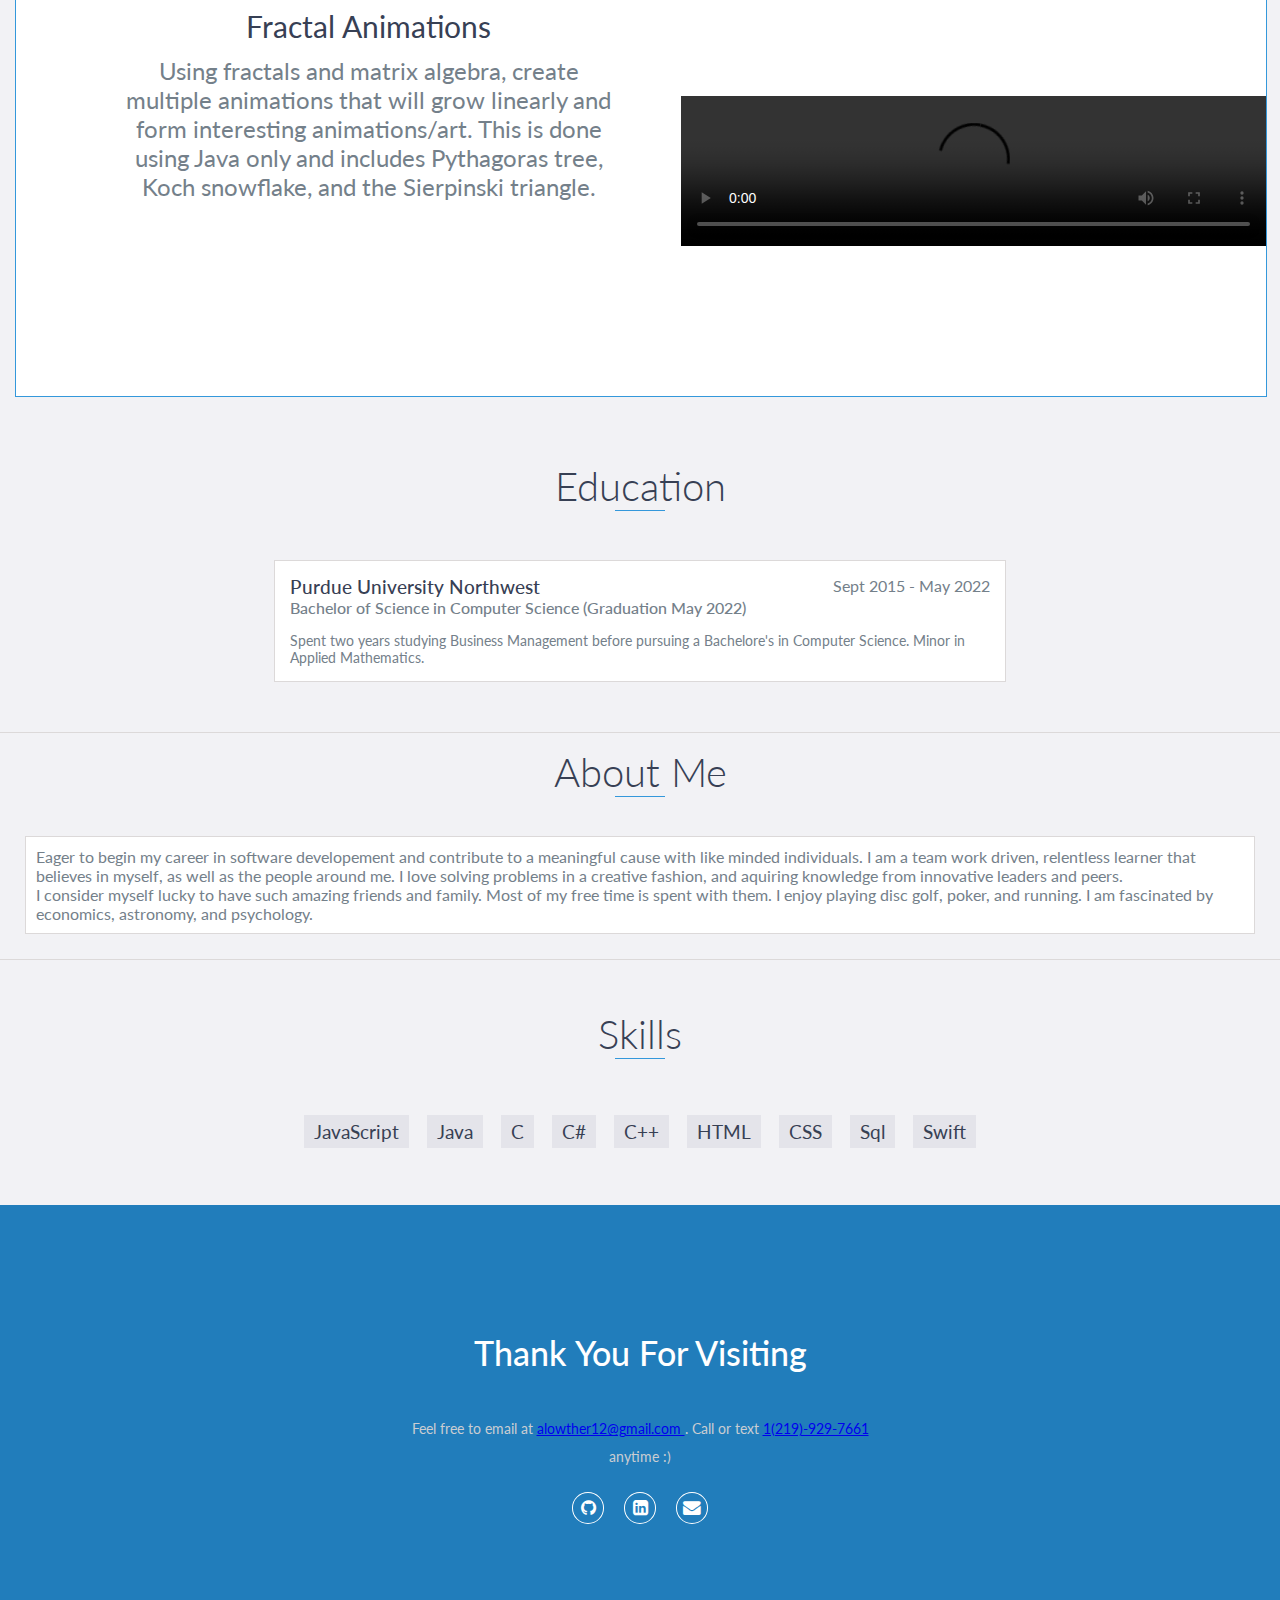
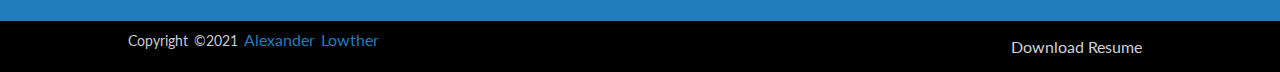
==== commit 042c467e: "Update index.html" ====
--- a/index.html
+++ b/index.html
@@ -215,7 +215,7 @@
             <p>copyright &copy;2021 <a href="mailto: alowther12@gmail.com">Alexander Lowther</a> </p>
          <div class="footer-menu">
             <ul class="f-menu">
-               <li><a href="/Users/Alex/Desktop/mySite/Lowther-resume.pdf" download> Download Resume</a></li>
+               <li><a href="Lowther-resume.pdf" download> Download Resume</a></li>
             </ul>
            </div>
         </div>
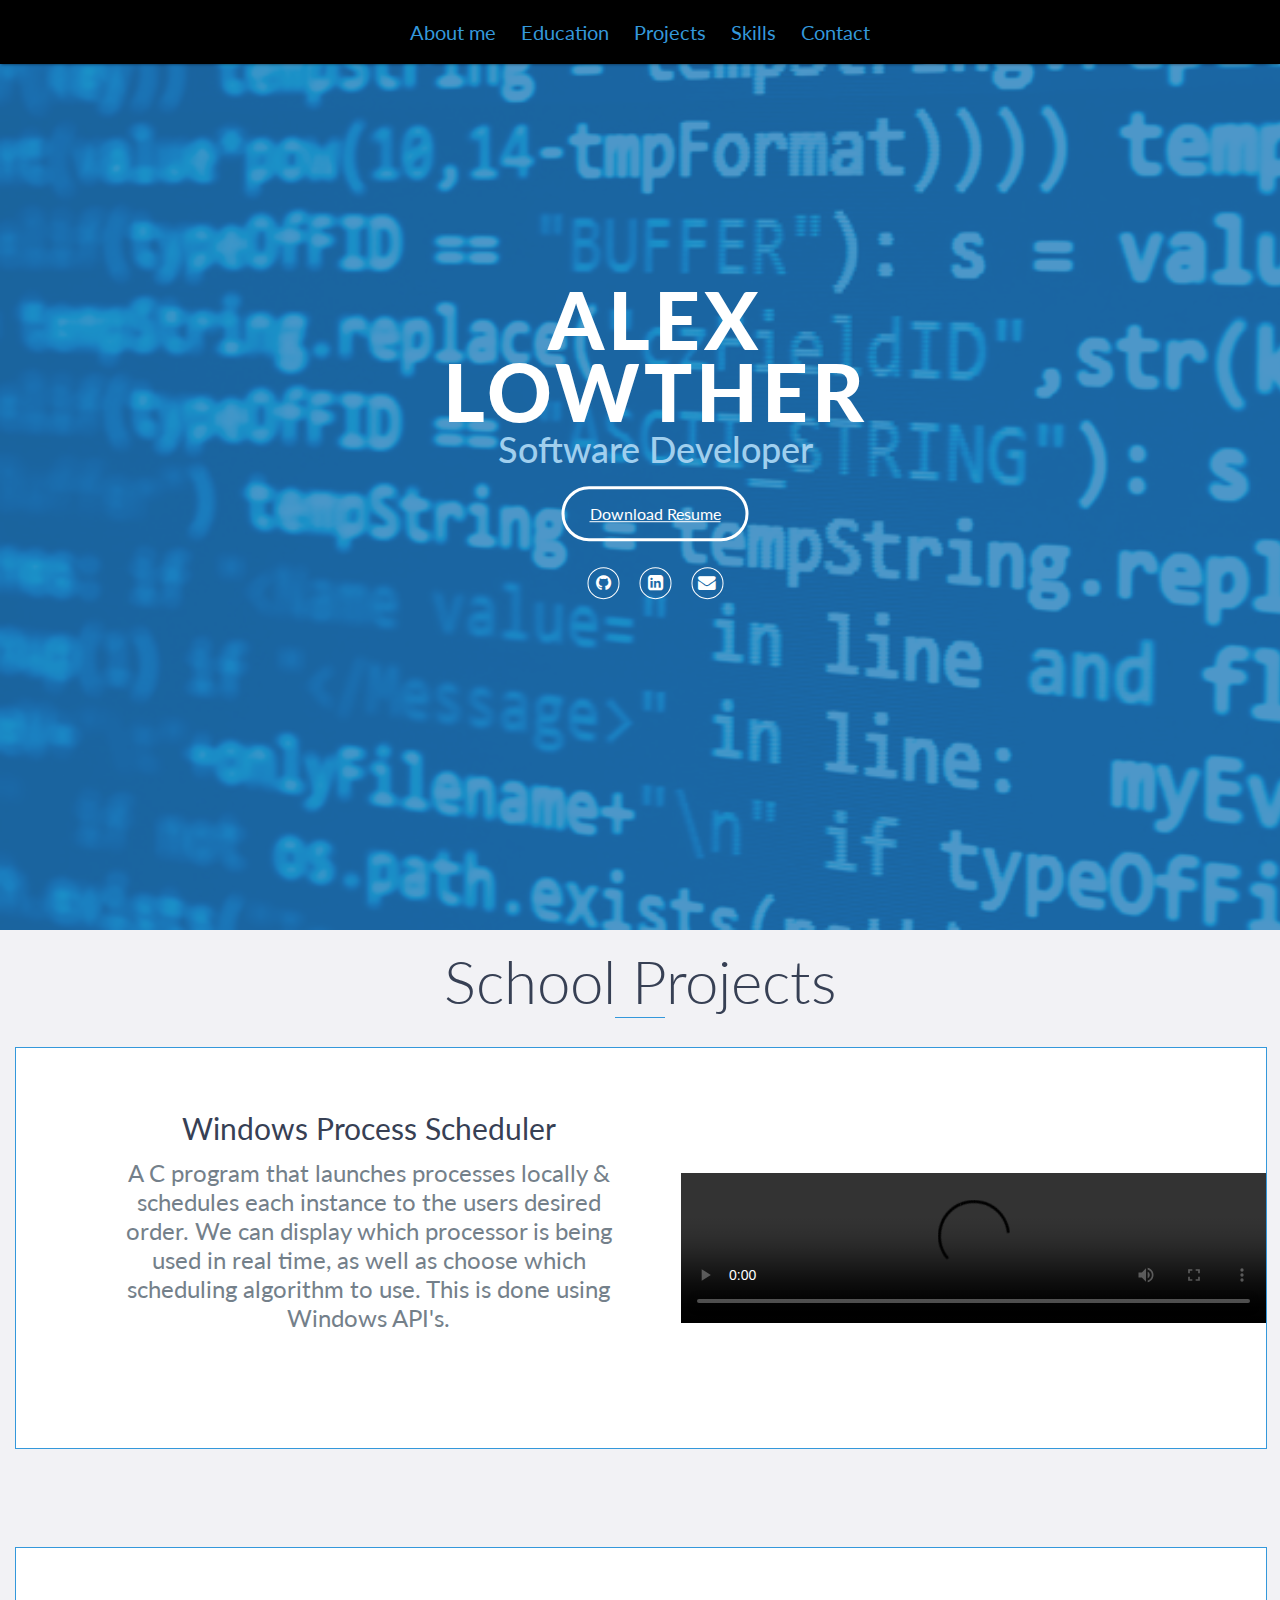
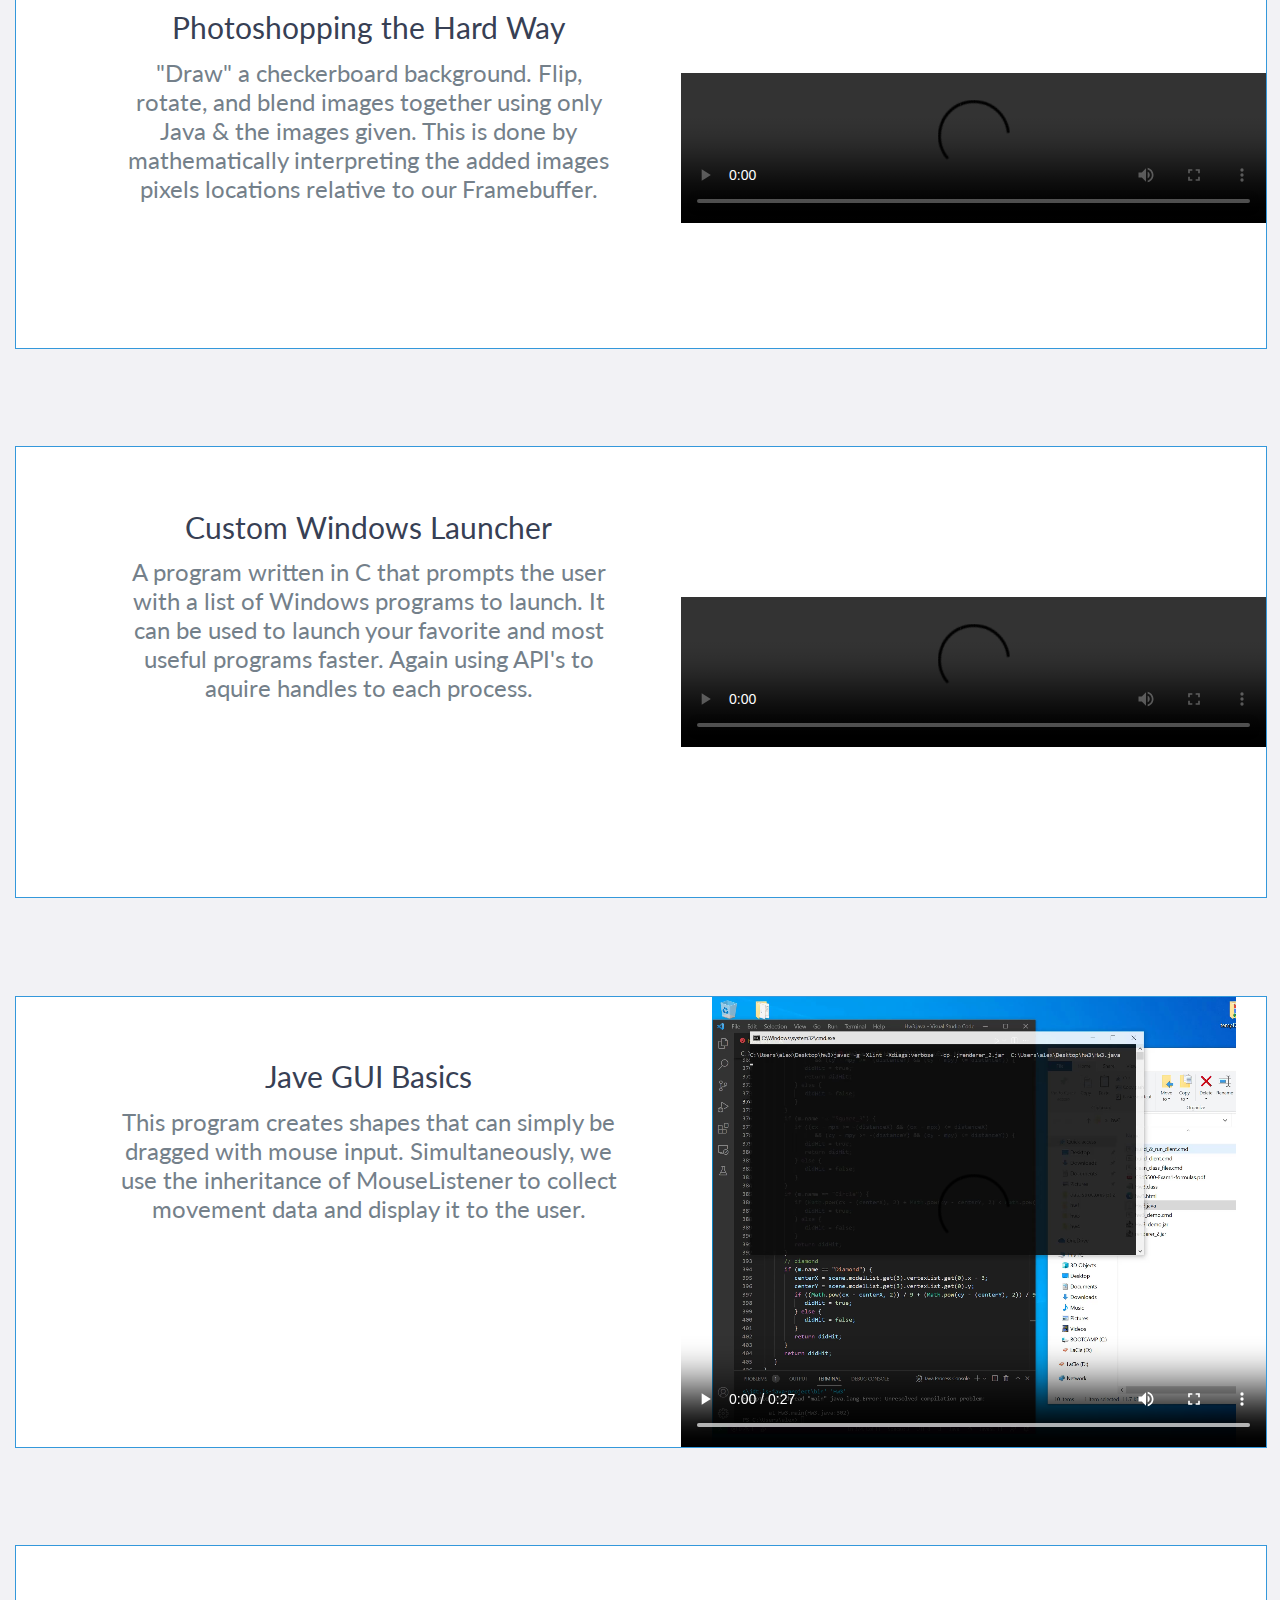
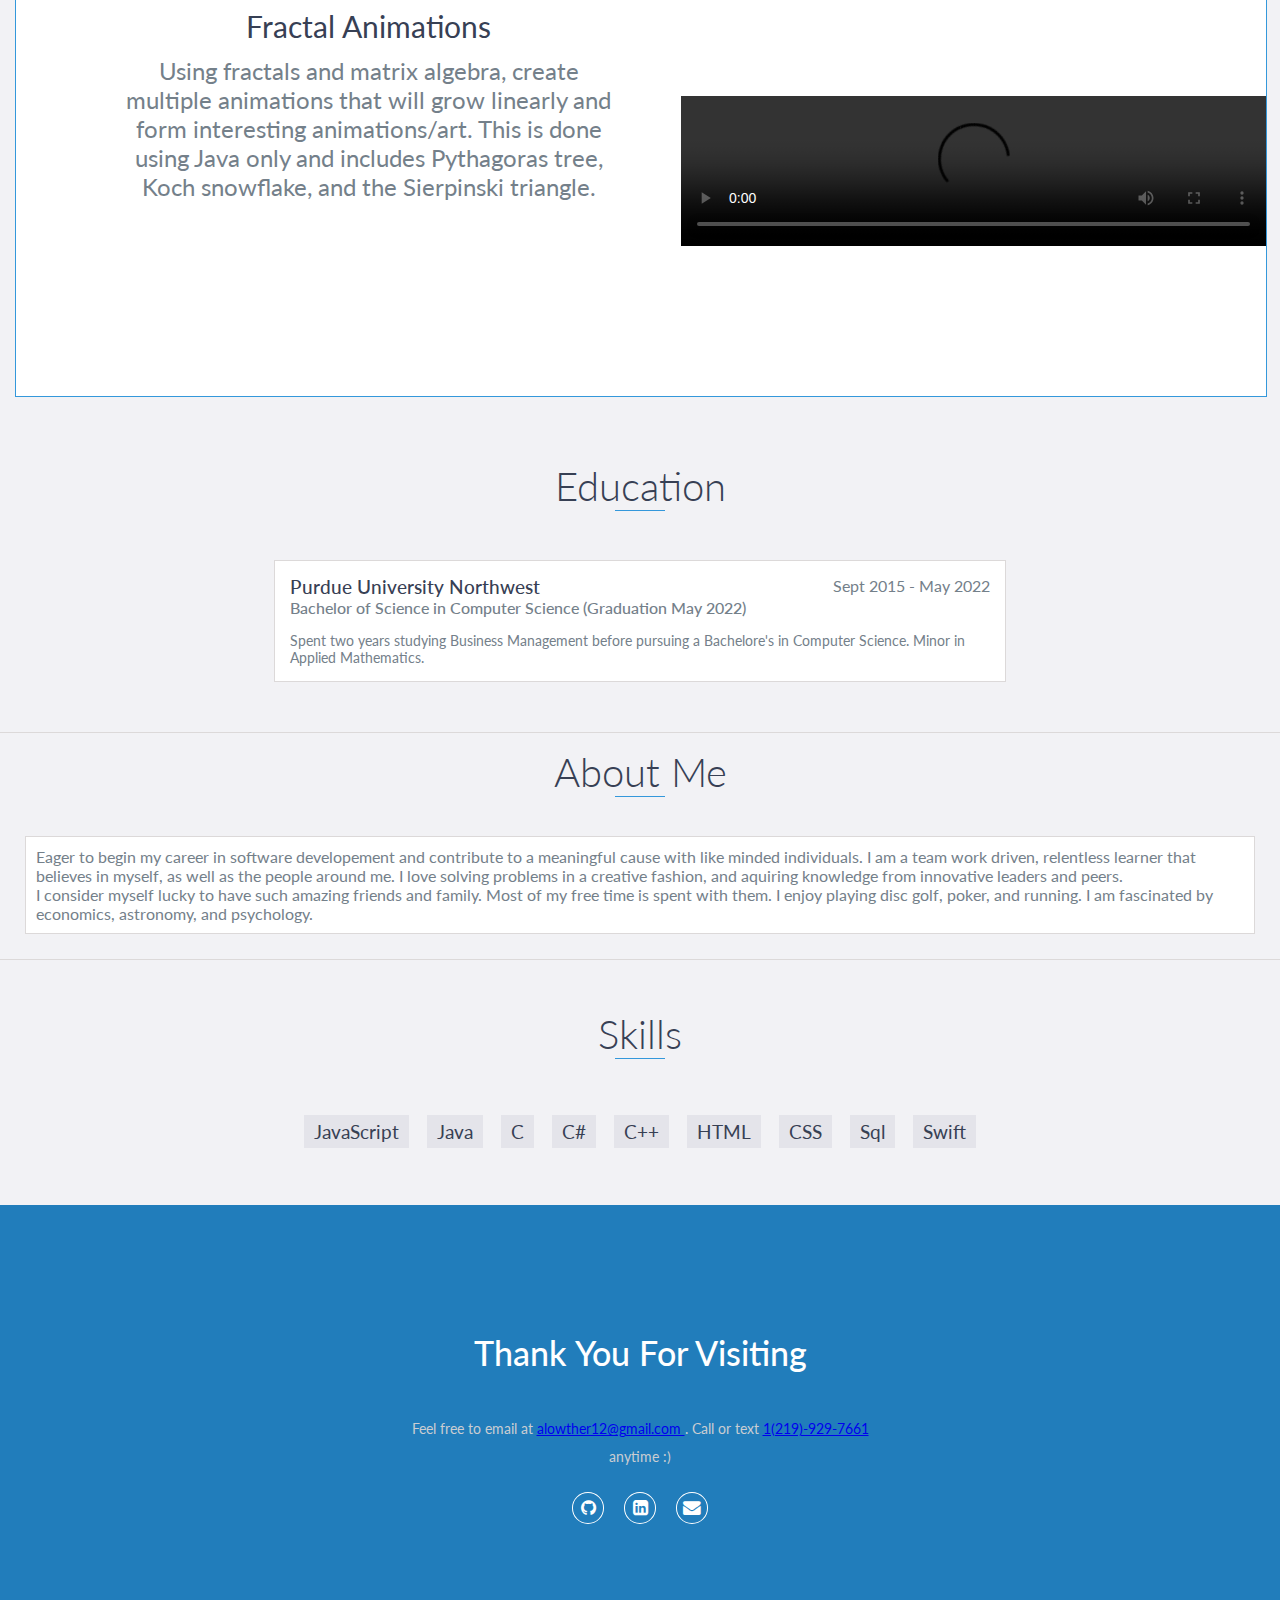
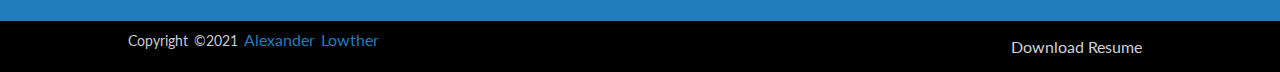
==== commit 0f2ad0eb: "Update index.html" ====
--- a/index.html
+++ b/index.html
@@ -49,7 +49,7 @@
         <div id="lead-content">
             <h1>Alex Lowther</h1>
             <h2>Software Developer</h2>
-            <a href="/Users/Alex/Desktop/mySite/rez/Lowther-resume.pdf" download class="btn-rounded-white">Download Resume</a>
+            <a href="https://alexander-lowther.github.io/rez/Lowther-resume.pdf" download class="btn-rounded-white">Download Resume</a>
             <ul class="sociallist">
                 
                 <li><a href="https://github.com/alexander-lowther"><i class="fa fa-github" target="_blank"></i></a></li>
@@ -215,7 +215,7 @@
             <p>copyright &copy;2021 <a href="mailto: alowther12@gmail.com">Alexander Lowther</a> </p>
          <div class="footer-menu">
             <ul class="f-menu">
-               <li><a href="Lowther-resume.pdf" download> Download Resume</a></li>
+               <li><a href="https://alexander-lowther.github.io/rez/Lowther-resume.pdf" download> Download Resume</a></li>
             </ul>
            </div>
         </div>
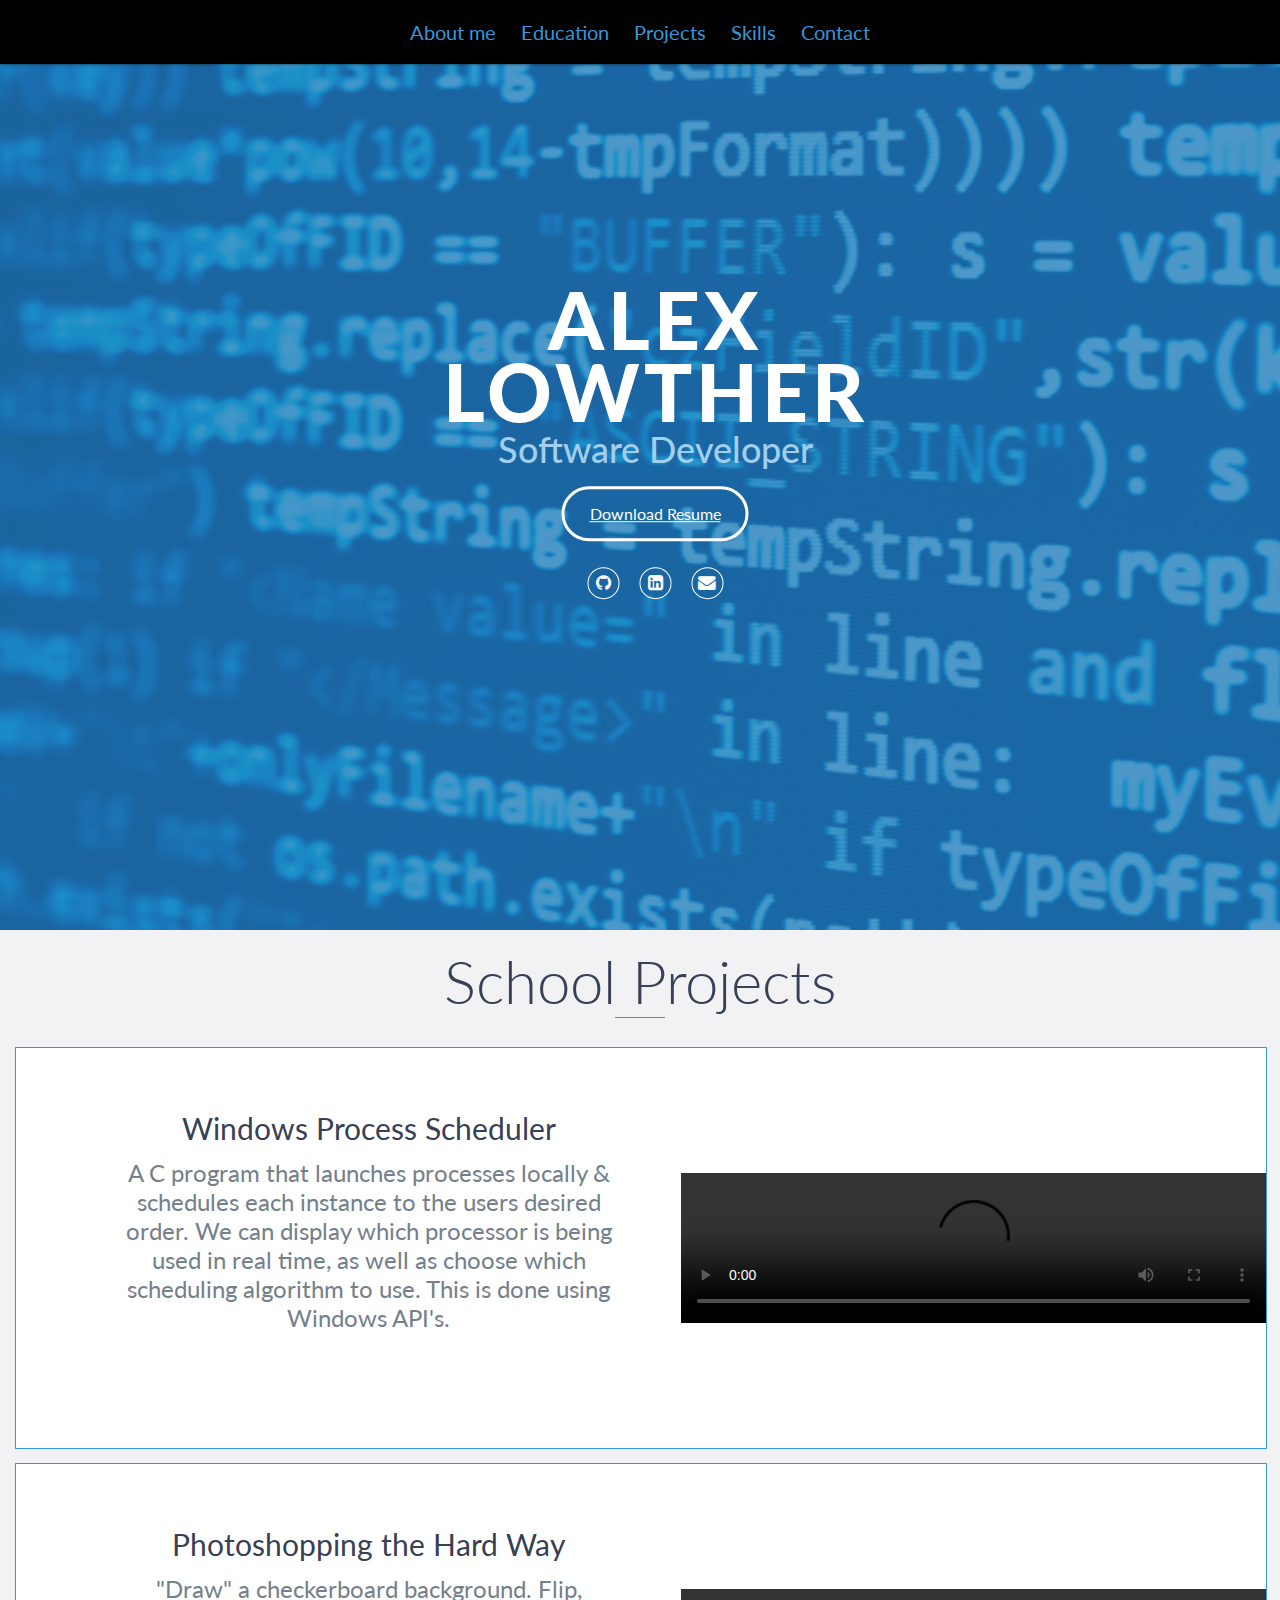
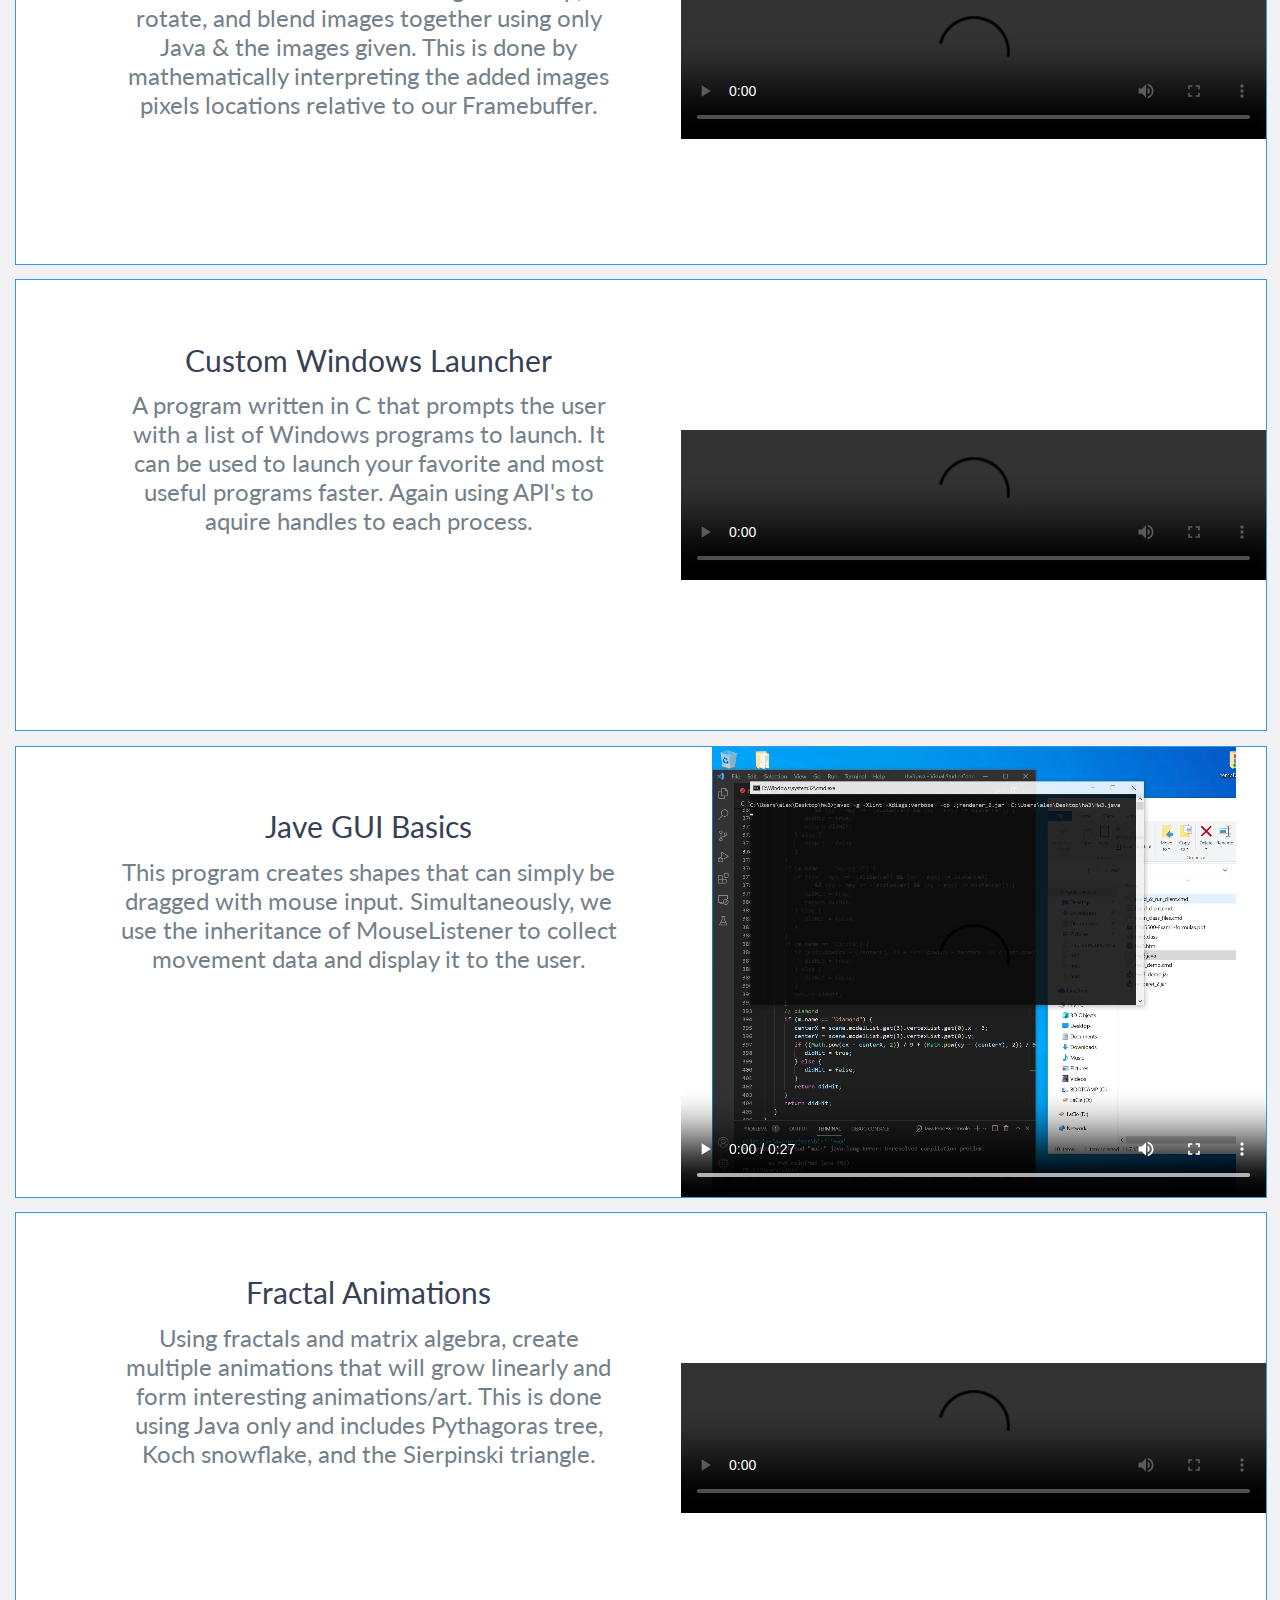
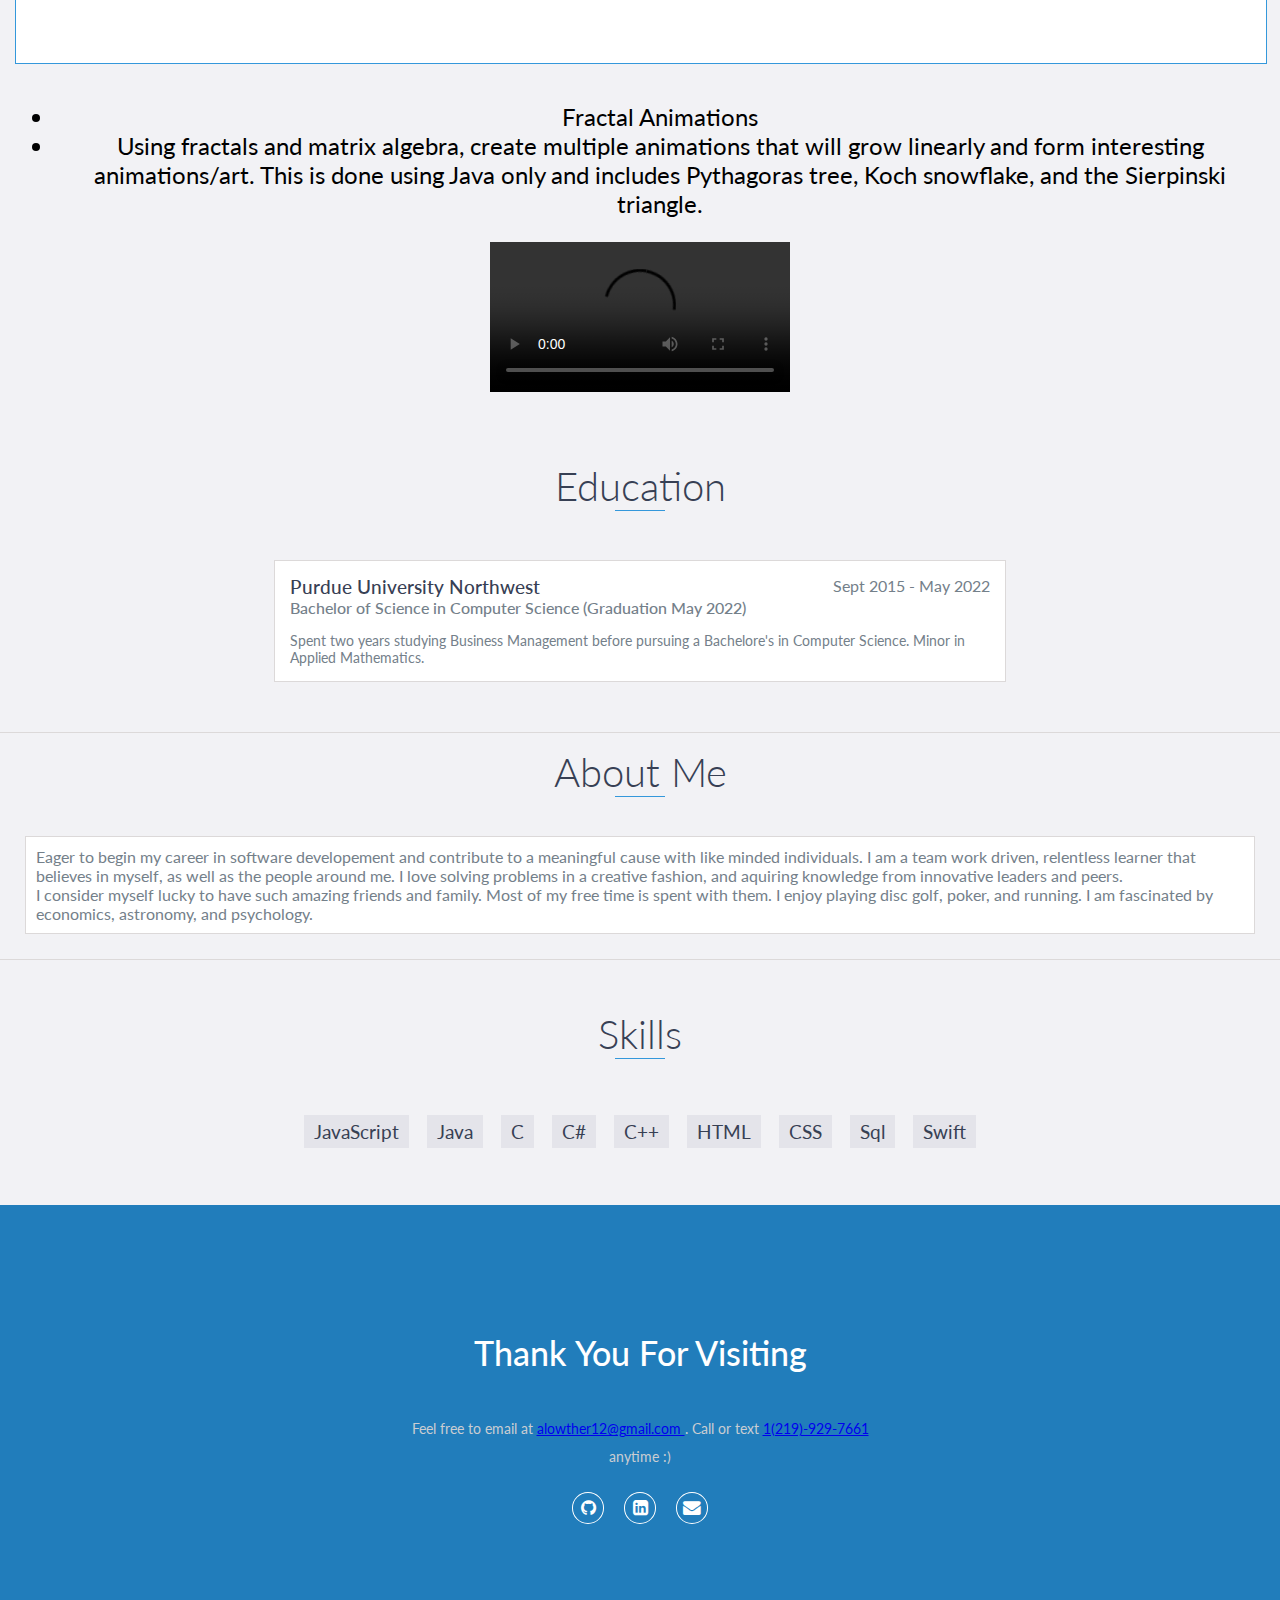
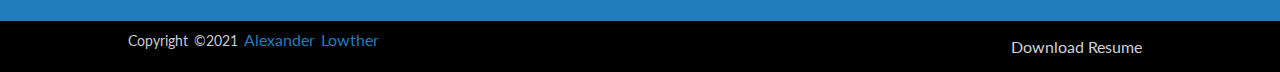
==== commit 43ec6dc8: "Update index.html" ====
--- a/index.html
+++ b/index.html
@@ -135,6 +135,20 @@
             <div class="video5">
                 <video id="v5" controls>
                     <source src="vids/fractals.mp4" type="video/mp4">
+                </video>
+            </div>
+        </div>
+			  <div class="container6">
+            <ul class="left-info6">
+                   <li>Fractal Animations</li>
+                   <li> 
+                       Using fractals and matrix algebra, create multiple animations that will grow linearly and form interesting animations/art.
+                       This is done using Java only and includes Pythagoras tree, Koch snowflake, and the Sierpinski triangle.
+                   </li>
+                </ul>
+            <div class="video6">
+                <video id="v6" controls>
+                    <source src="vids/RPReplay_Final1651798669.mov" type="video/mov">
                 </video>
             </div>
         </div>
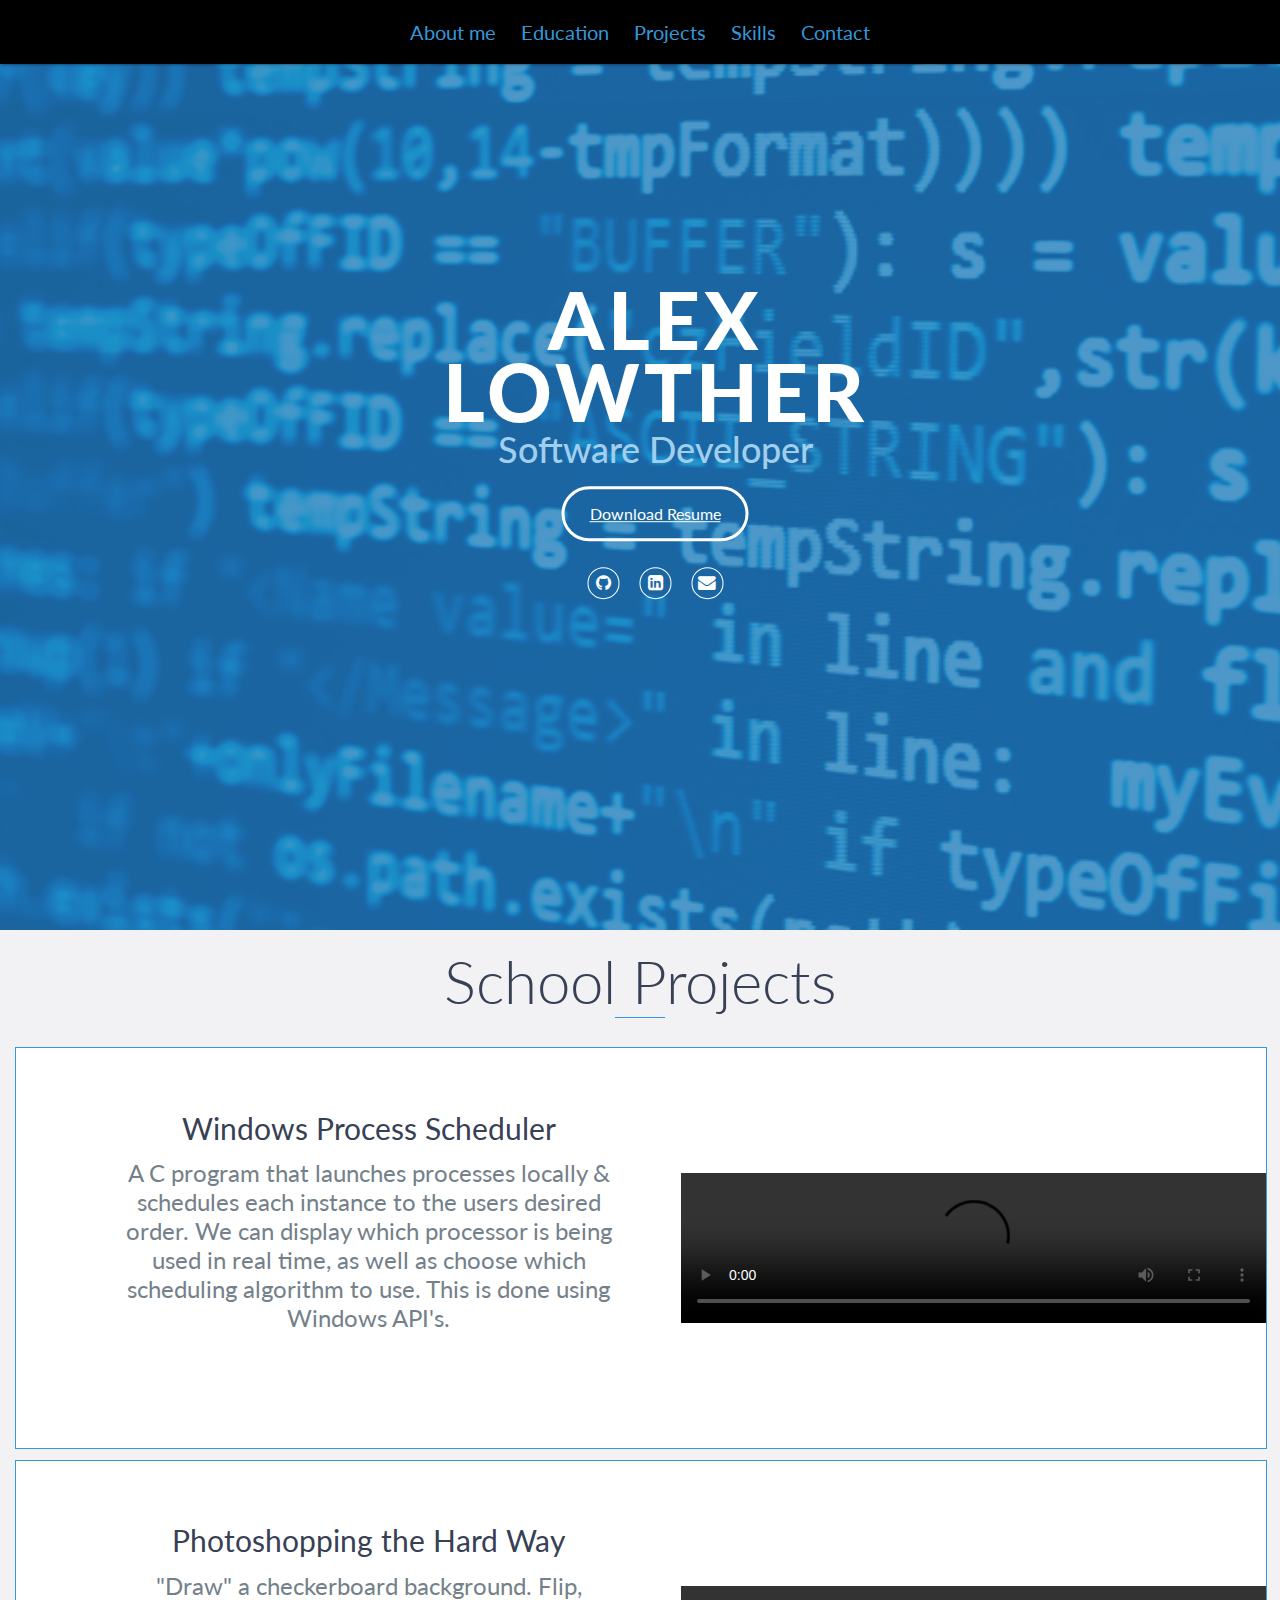
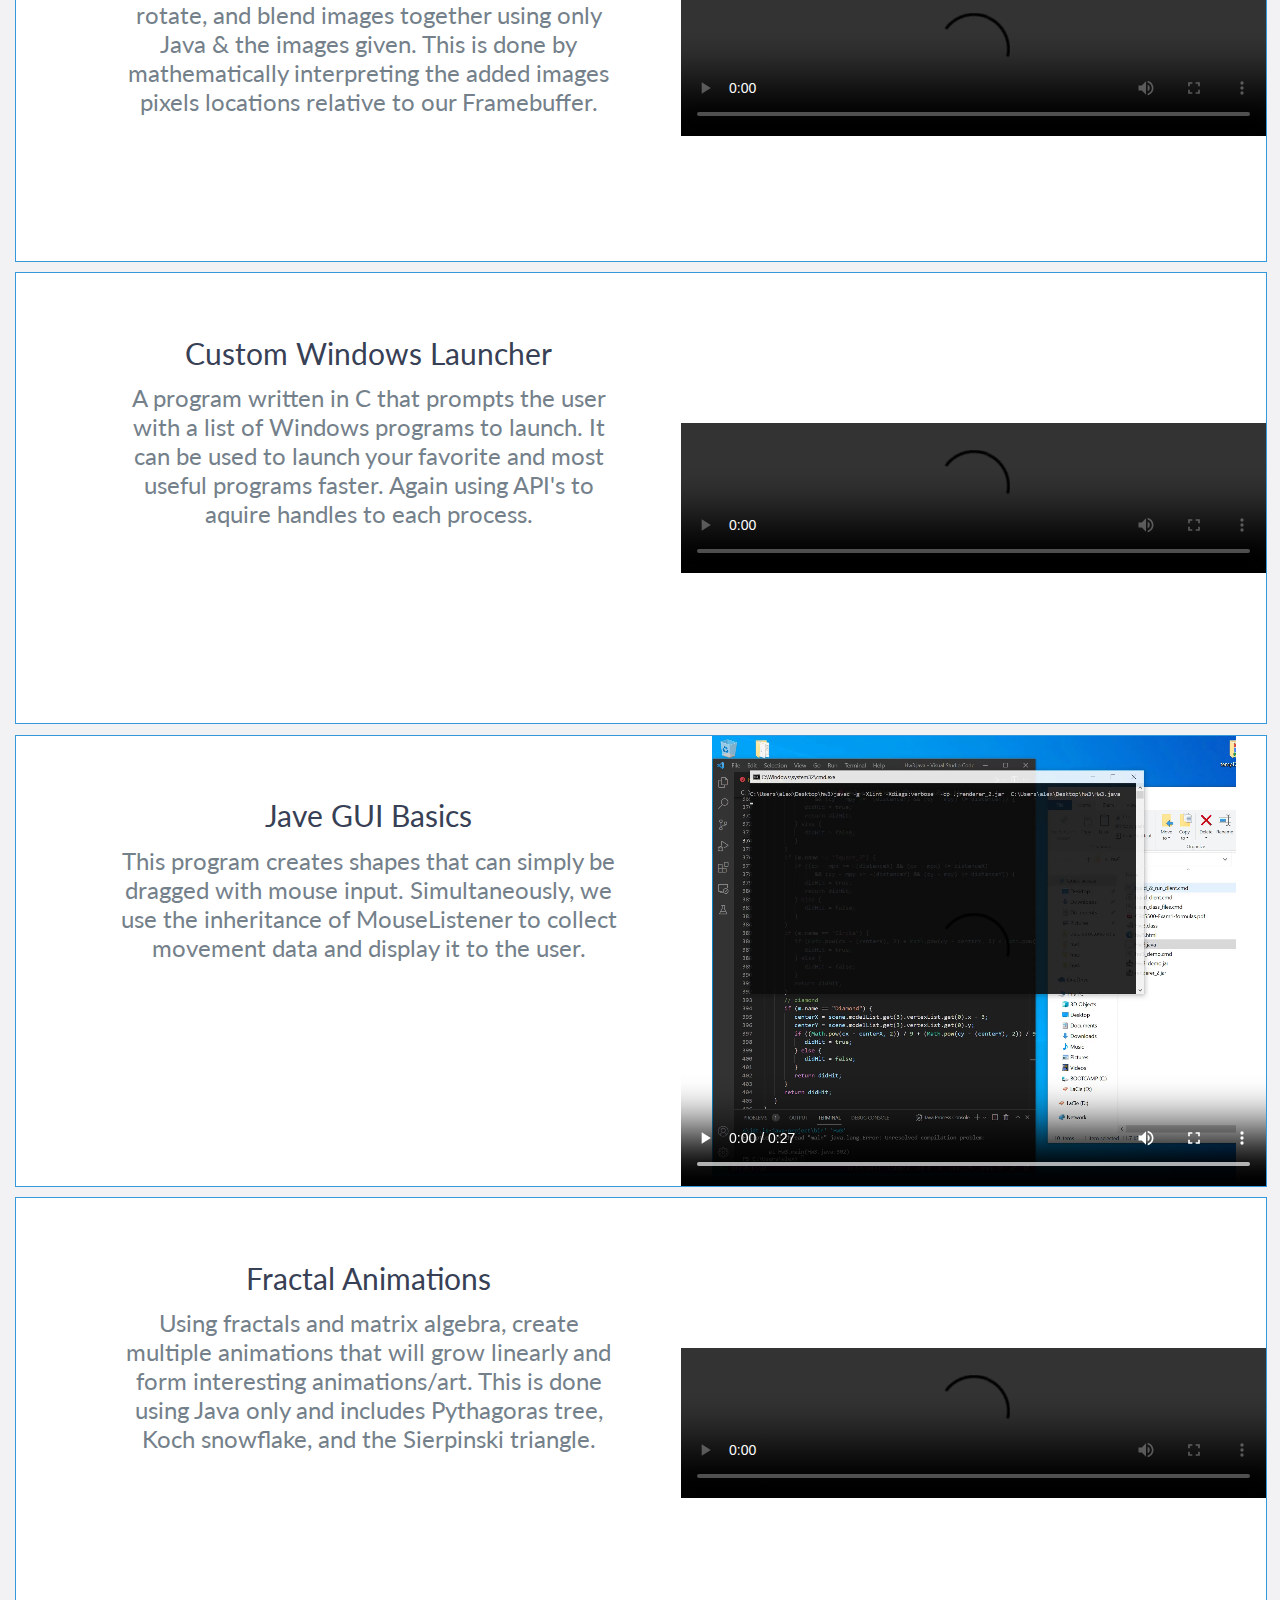
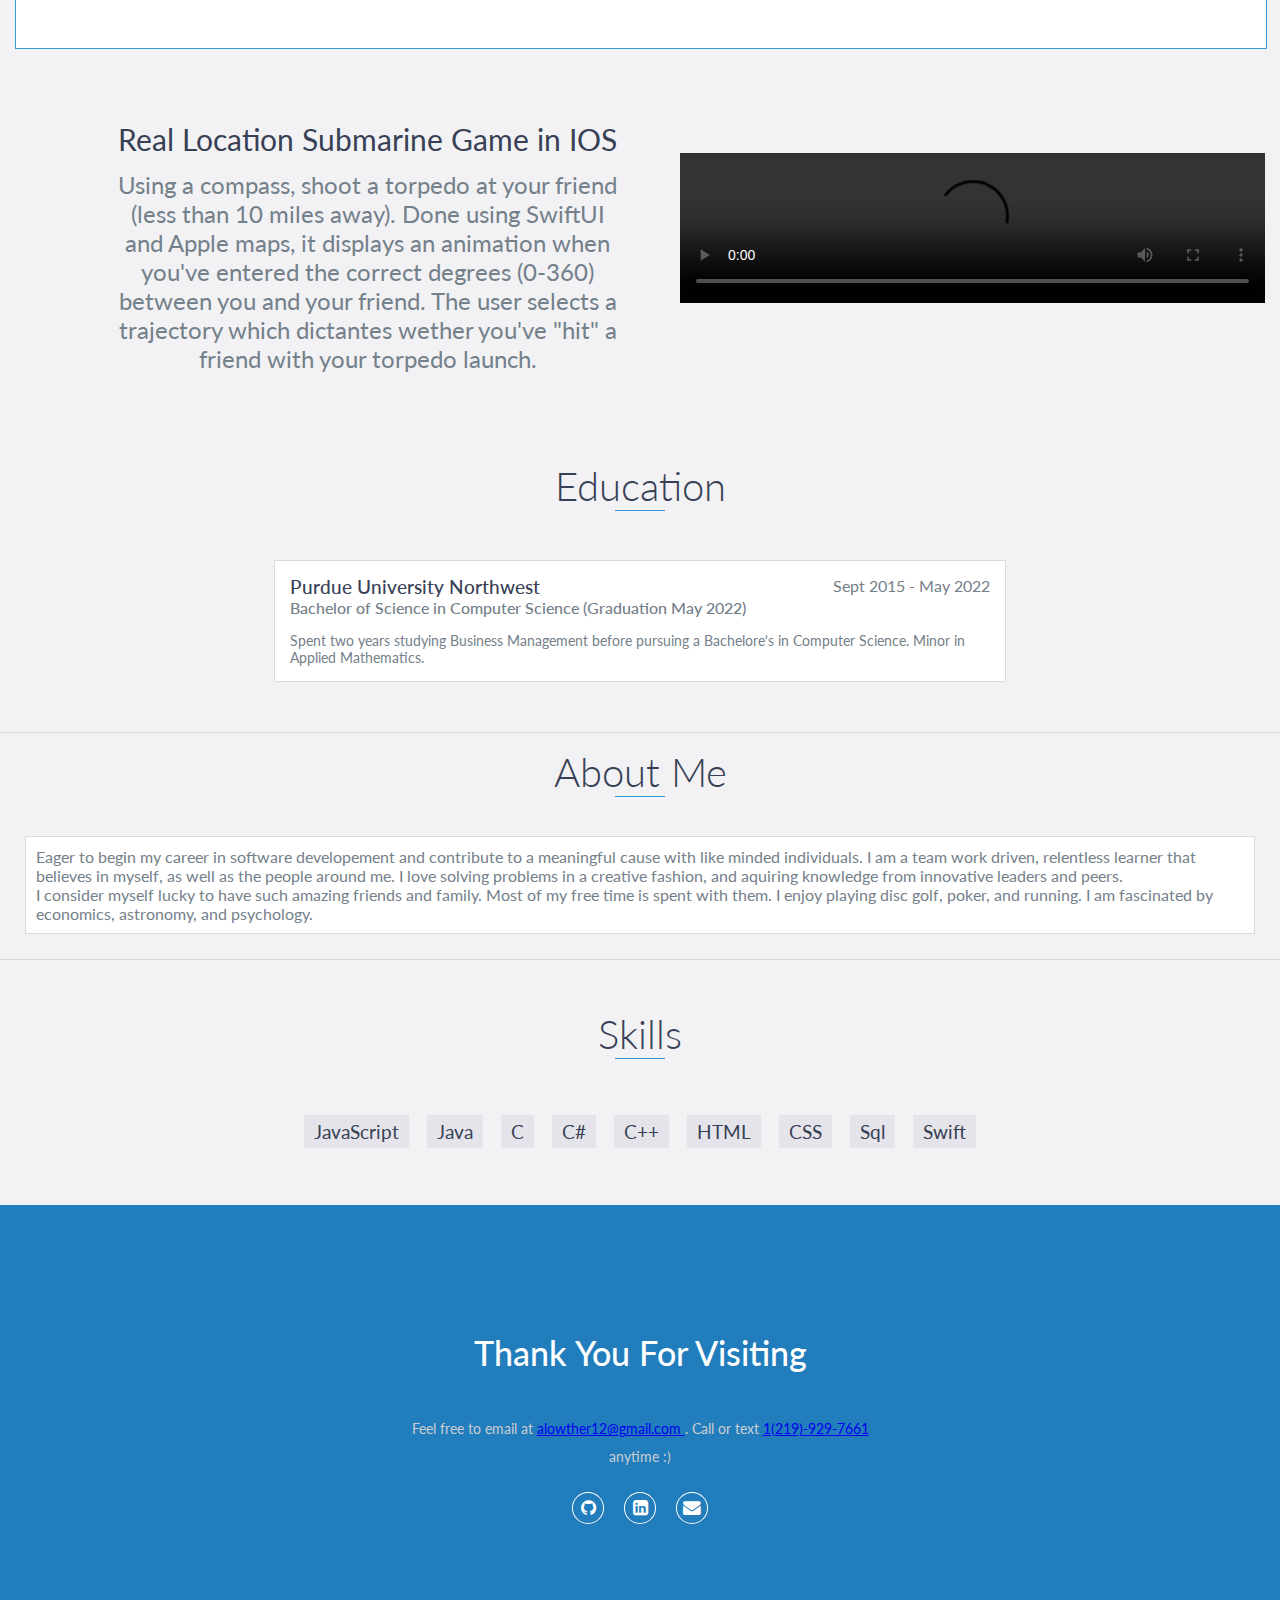
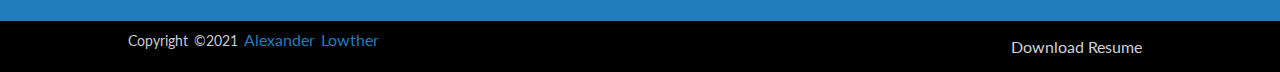
==== commit 0a4f4407: "Update index.html" ====
--- a/index.html
+++ b/index.html
@@ -140,10 +140,11 @@
         </div>
 			  <div class="container6">
             <ul class="left-info6">
-                   <li>Fractal Animations</li>
+                   <li>Real Location Submarine Game in IOS</li>
                    <li> 
-                       Using fractals and matrix algebra, create multiple animations that will grow linearly and form interesting animations/art.
-                       This is done using Java only and includes Pythagoras tree, Koch snowflake, and the Sierpinski triangle.
+                       Using a compass, shoot a torpedo at your friend (less than 10 miles away). Done using SwiftUI and Apple maps,
+			   it displays an animation when you've entered the correct degrees (0-360) between you and your friend. The user selects a trajectory which dictantes 
+			   wether you've "hit" a friend with your torpedo launch.
                    </li>
                 </ul>
             <div class="video6">
--- a/styles.css
+++ b/styles.css
@@ -398,6 +398,38 @@
     margin-top: 6%;
 }
 .left-info5 > :nth-child(2){
+    font-weight:400;
+    /* color:#374054;*/
+     color:#74808a;
+     padding-left: 10%;
+     padding-right: 10%;
+     text-align: left;
+     margin-top: 2%;
+     text-align:center;
+}
+.video6 {
+    margin-left: 50%;   
+    height: 100%;
+    display: flex;
+    justify-content: center;
+    align-items: center;
+}
+#v6 {
+    width: 100%;
+    max-height: 450px;  
+}
+
+.left-info6{
+    width: 50%; height: 100%; float: left; 
+    list-style-type:none;
+}
+.left-info6 > :nth-child(1){
+    font-size:1.25em;
+    font-weight: 400;
+    color:#374054;
+    margin-top: 6%;
+}
+.left-info6 > :nth-child(2){
     font-weight:400;
     /* color:#374054;*/
      color:#74808a;
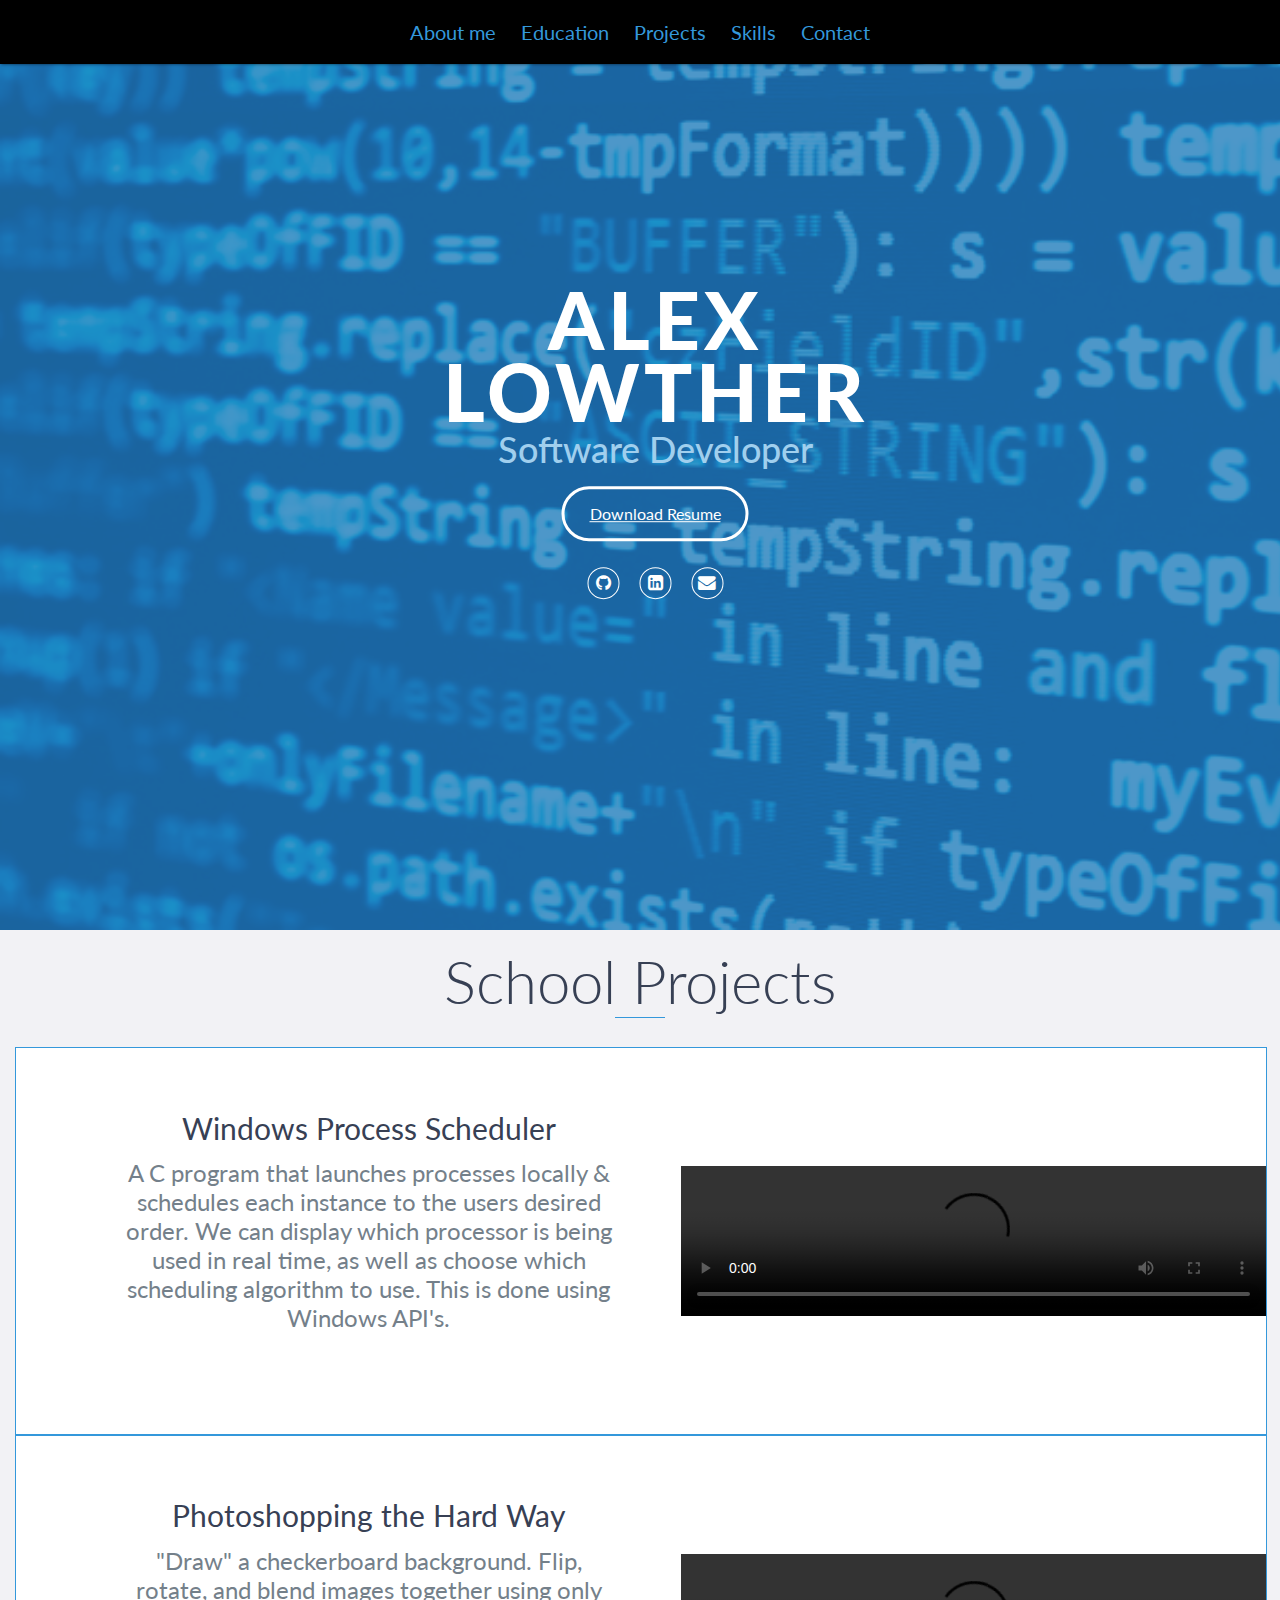
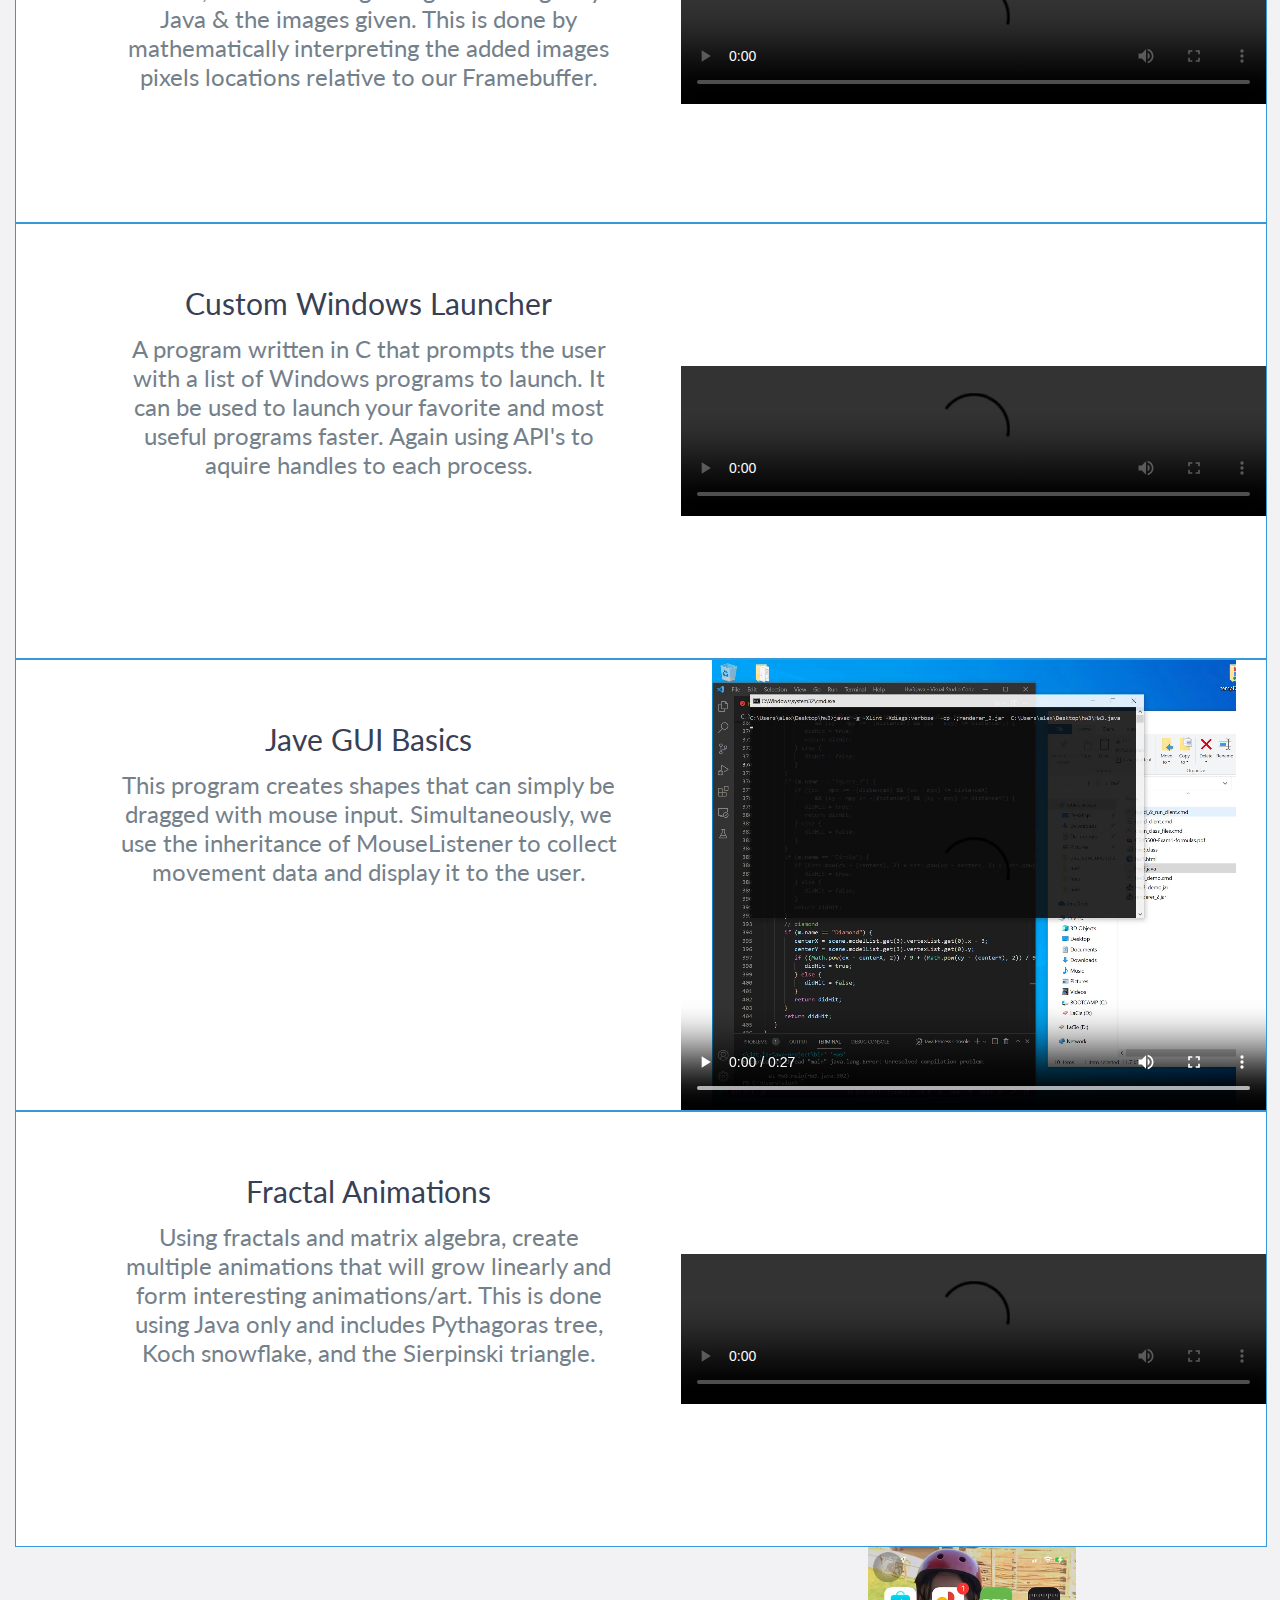
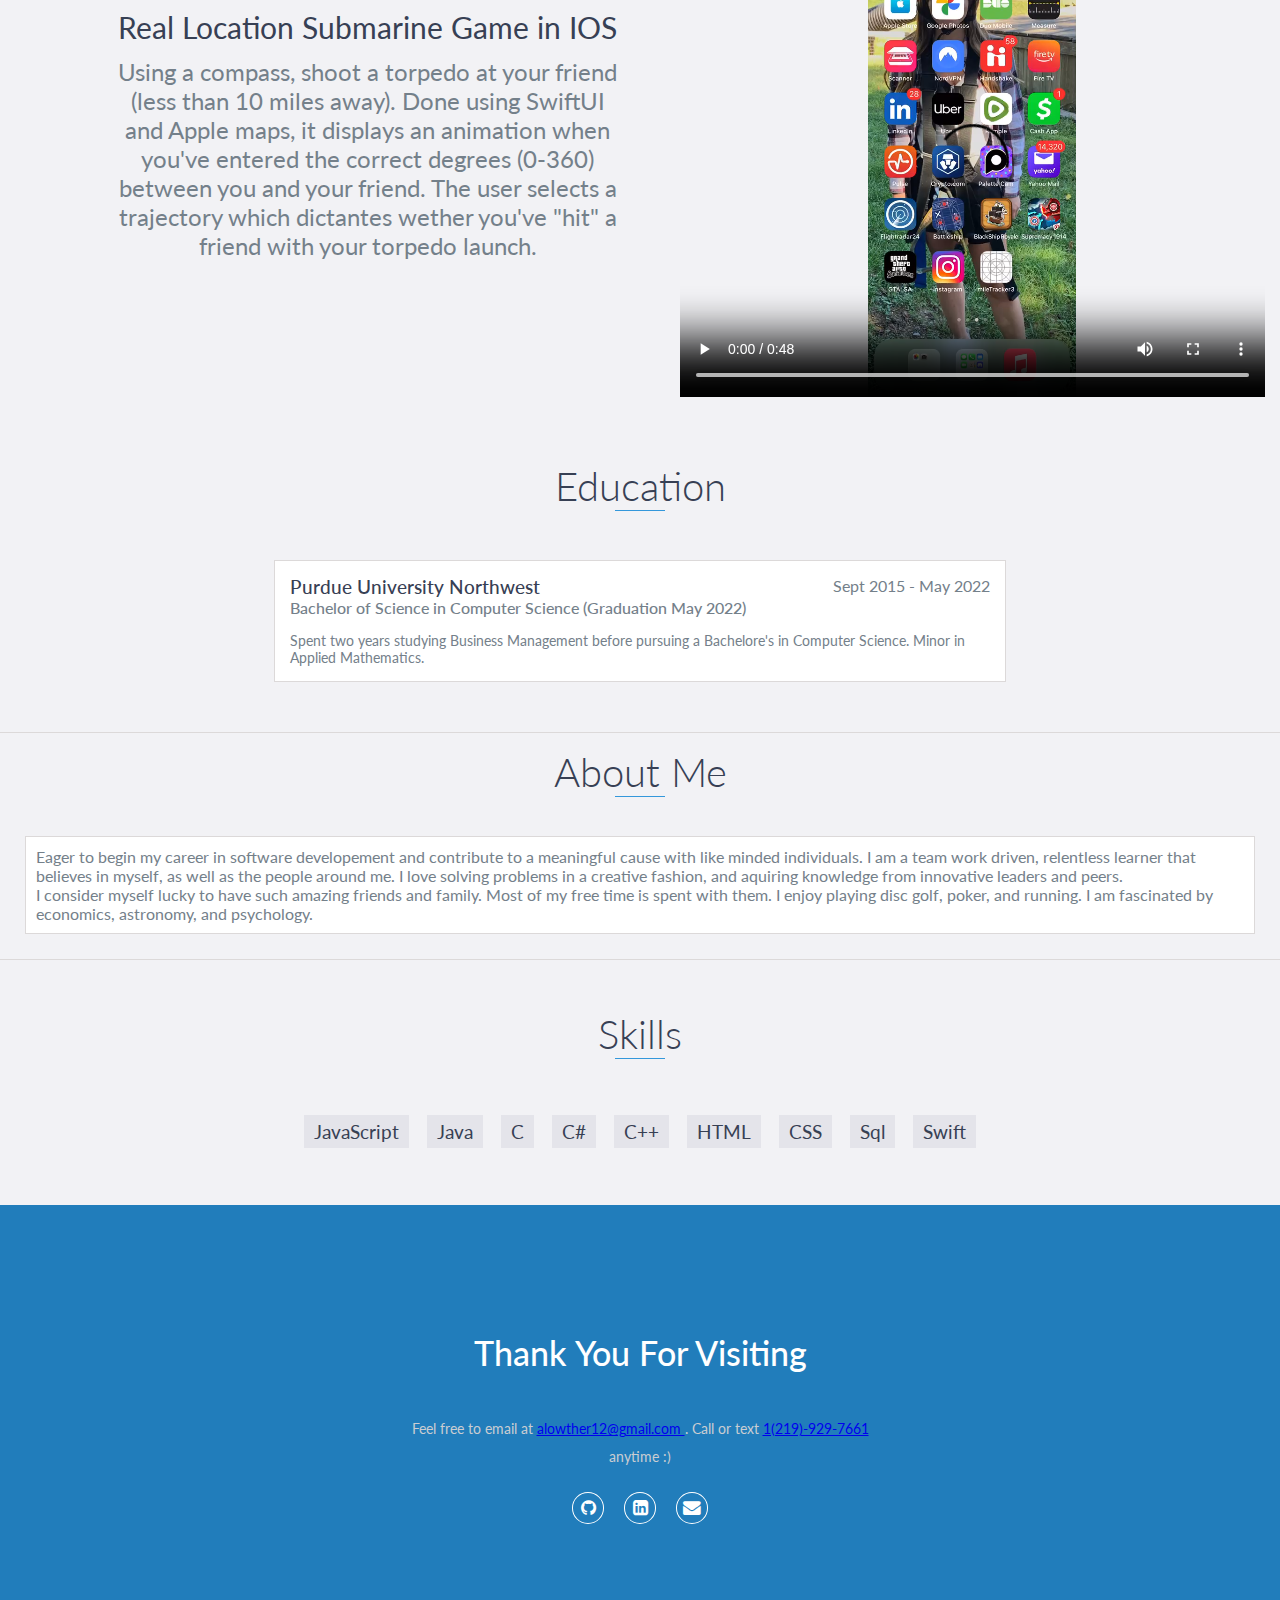
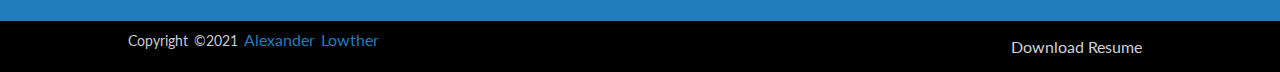
==== commit 6bc3671e: "Update index.html" ====
--- a/index.html
+++ b/index.html
@@ -149,7 +149,7 @@
                 </ul>
             <div class="video6">
                 <video id="v6" controls>
-                    <source src="vids/RPReplay_Final1651798669.mov" type="video/mov">
+                    <source src="vids/RPReplay_Final1651798669.mov" type="video/mp4">
                 </video>
             </div>
         </div>
